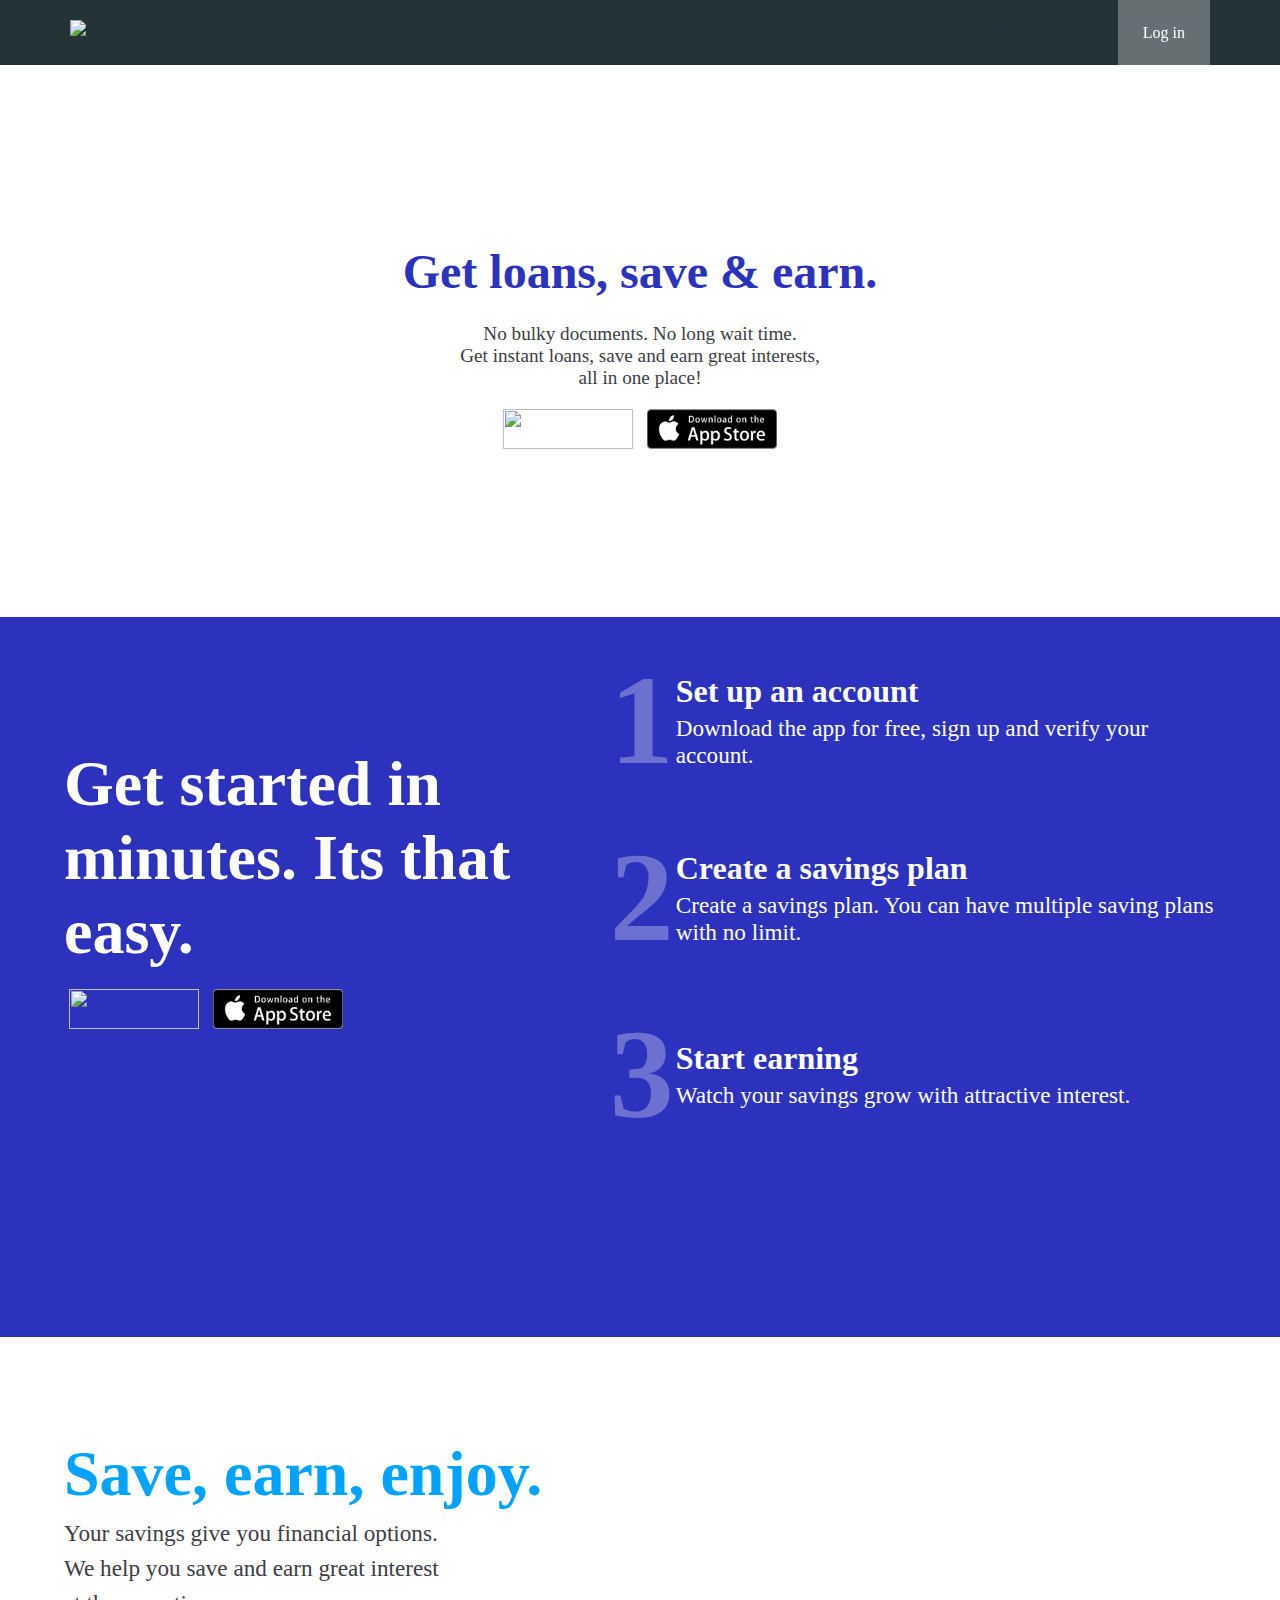
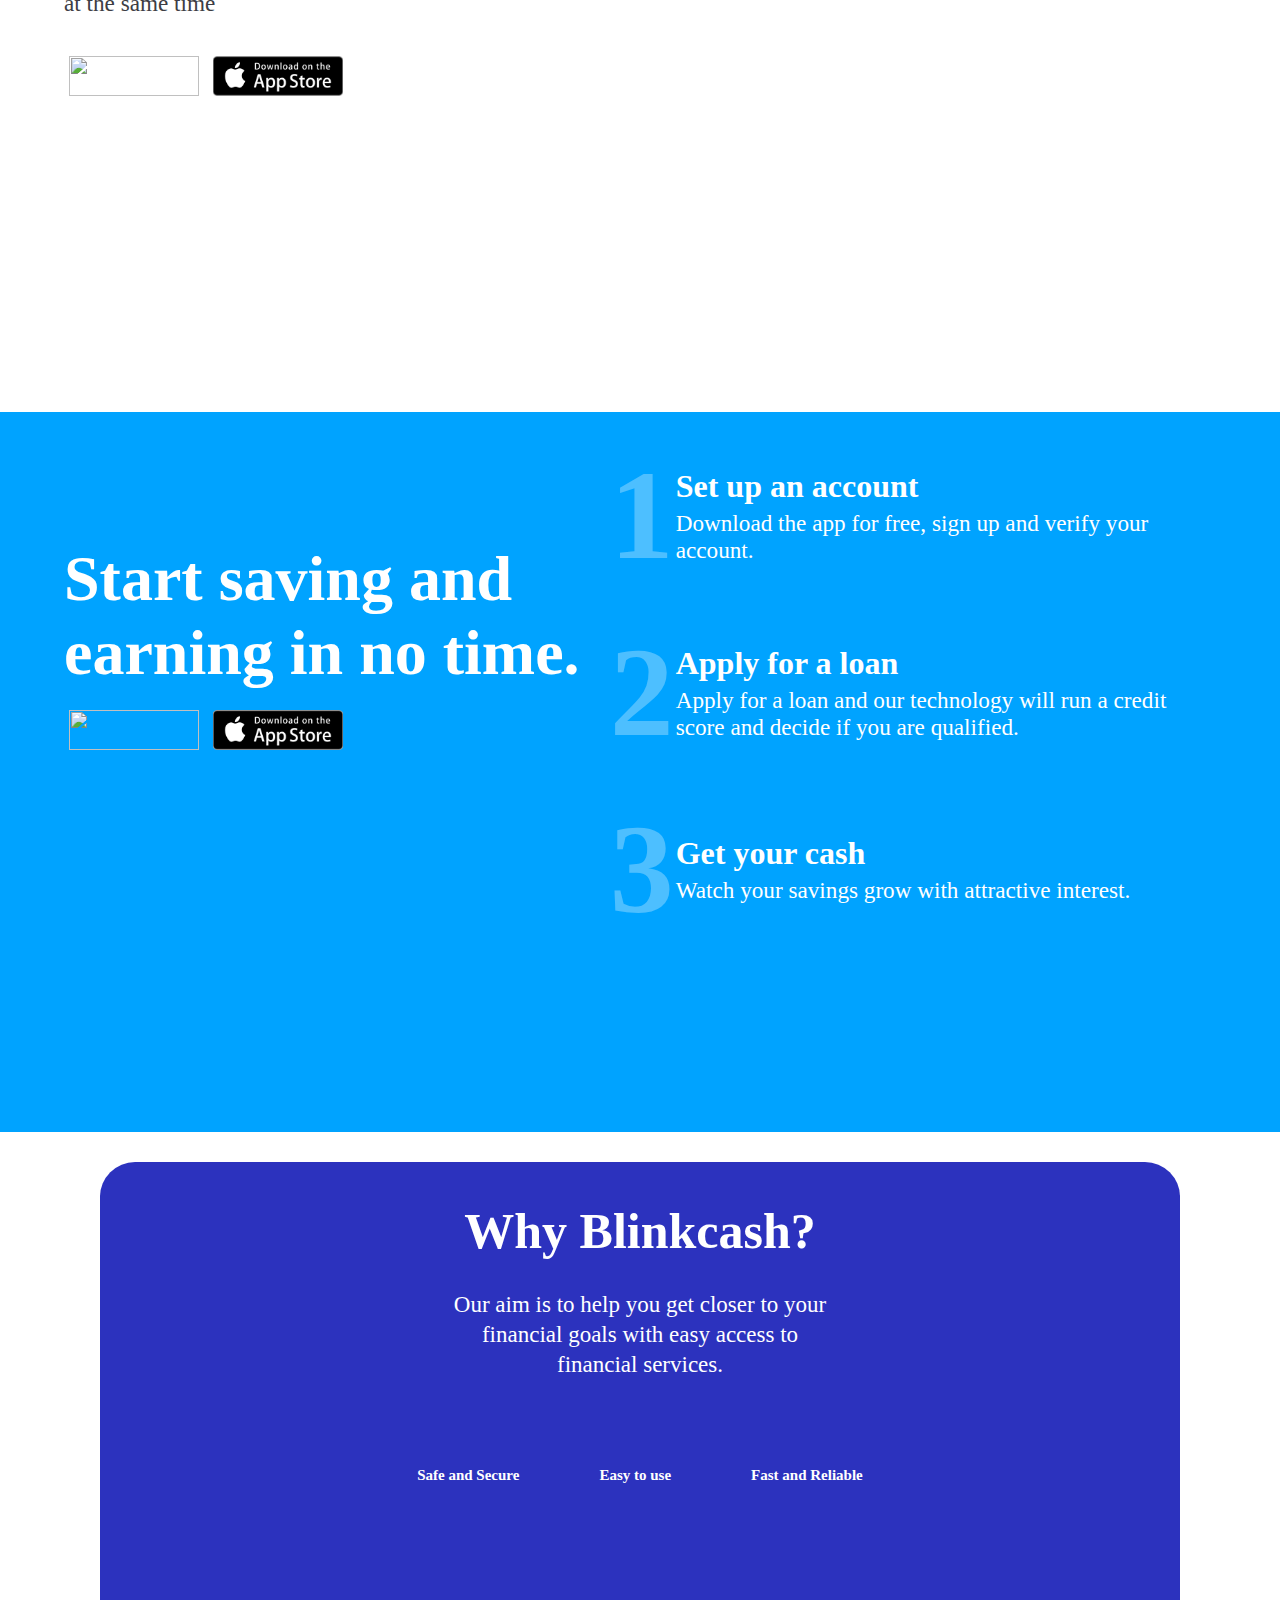
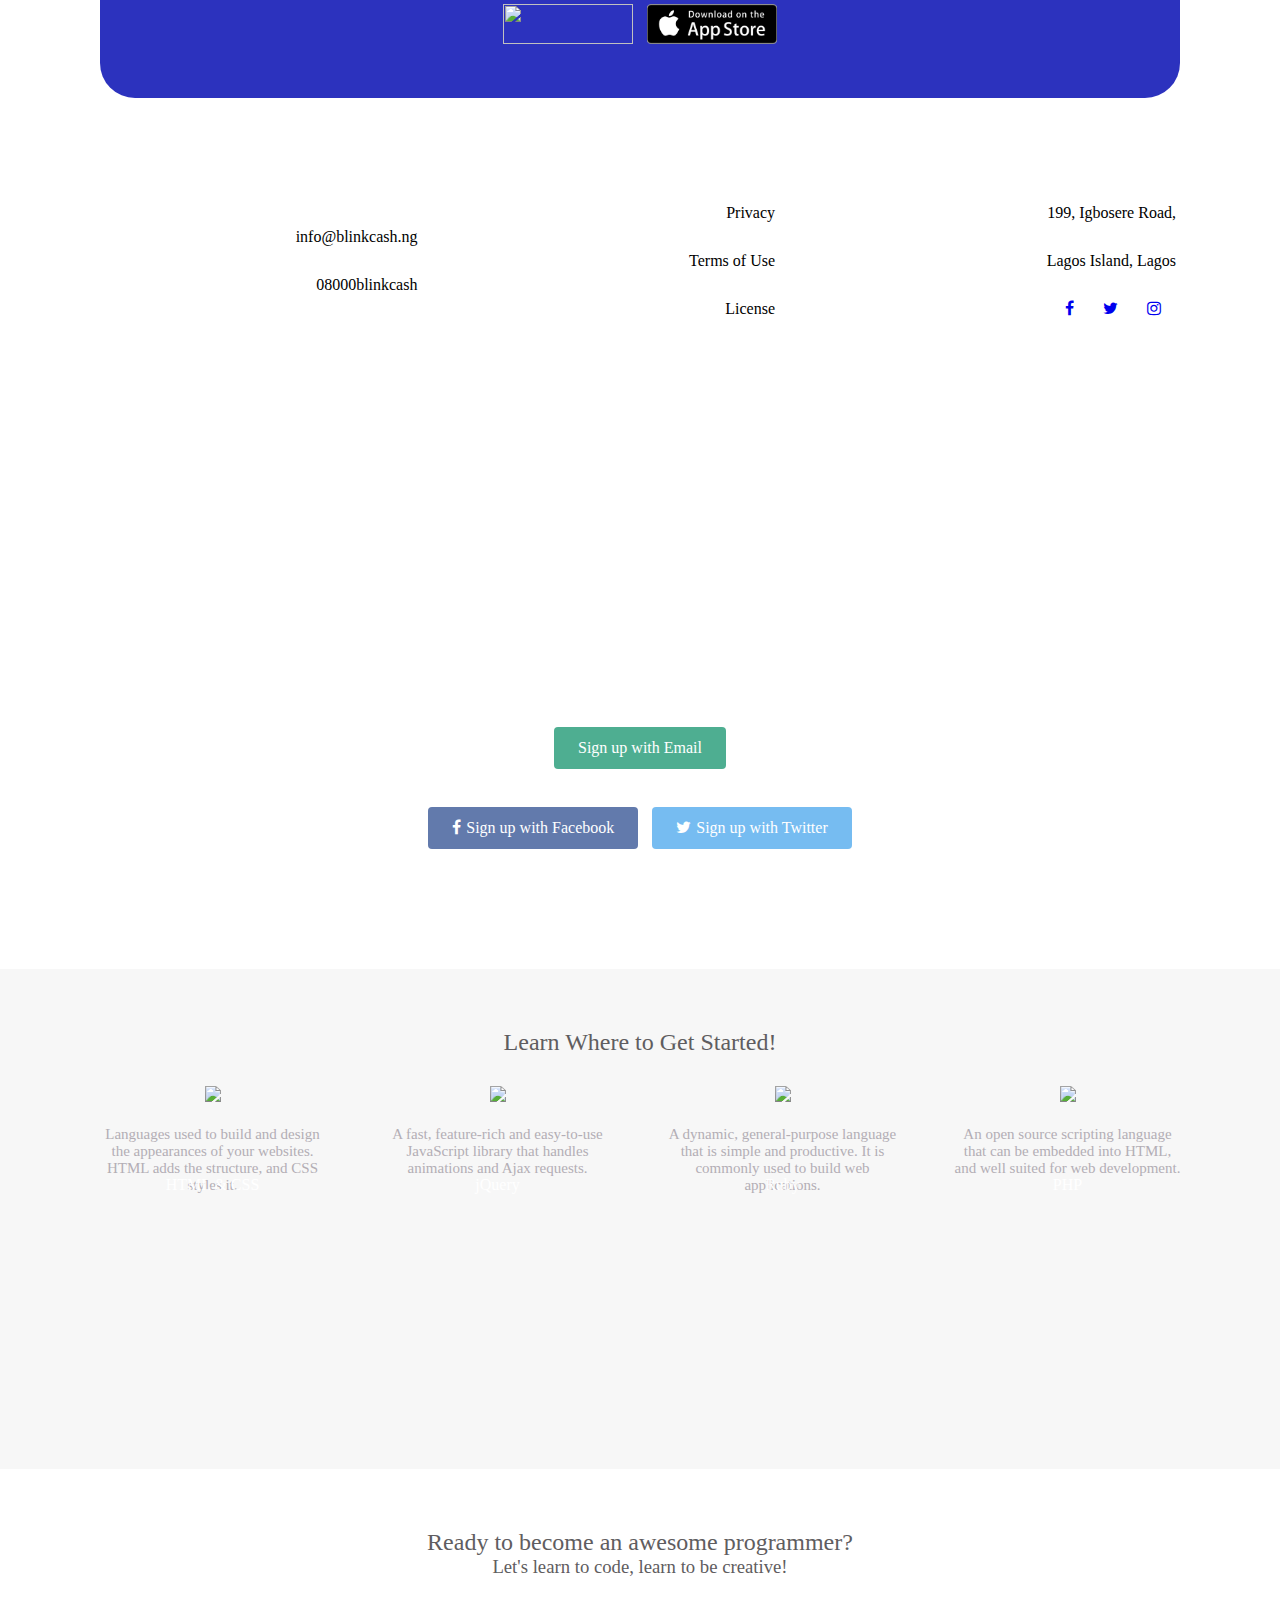
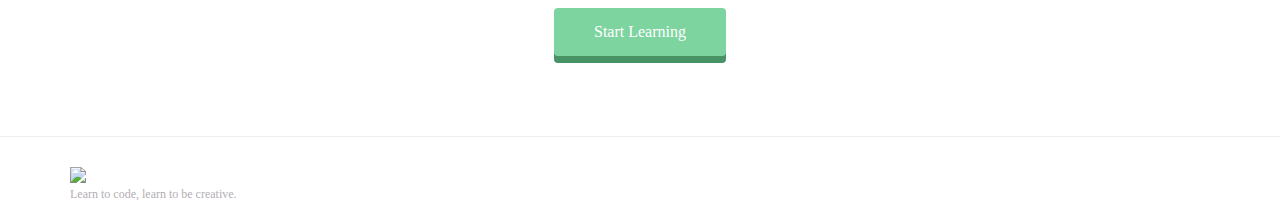
==== index.html @ 32f98db0 "mobile responsiveness added" ====
<!DOCTYPE html>

<html lang="en">
<head>
    <meta charset="UTF-8">
    <meta name="viewport" content="width=device-width, initial-scale=1.0">
    <meta name="description" content="">

    <title>BlinkCash</title>

    <!-- Font Awesome -->
    <script src="https://kit.fontawesome.com/78505451f7.js" crossorigin="anonymous"></script>

    <!-- Favicon -->
    <link rel="icon" href="Img/icon.png">

     <!-- CSS Styles -->
    <link rel="stylesheet" href="style.css">
</head>

<body>
    <header>
        <div class="navbar">
            <a href="/index.html">
                <img src="img/Logo.png" alt="">
            </a>
    
            <nav class="navlinks"> 
                <input type="checkbox" id="checkbox-toggle">
                <label for="checkbox-toggle" class="hamburger">
                    &#9776
                </label>

                <ul class="menu">
                    <li><a href="#loans">Loans</a></li>
                    <li><a href="/savings.html">Saving</a></li>
                    <li><a href="#contact">Contact</a></li>
                    <li><a href="#download">Download</a></li>
                </ul>
            </nav>
        </div>
    </header>

    <main>
        <section class="hero">
            <div class="">
                <h1>Get loans, save & earn.</h1>
                <p>No bulky documents. No long wait time. <br> Get instant loans, save and earn great interests, <br> all in one place!</p>    
            </div>

            <div class="links">
                <a href="https://play.google.com/store/apps/details?id=ng.blinkcash.app" target="new front">
                    <img src="img/googleplay.png" alt="">
                </a>
                <a href="https://apps.apple.com/ng/app/blinkcash-ng/id1500351592" target="new front">
                    <img src="Img/apple.png" alt="">
                </a>
            </div>
        </section>
    
        <section class="setup">
            <div class="getstarted">
                <h1>Get started in minutes. Its that easy.</h1>
                <div class="links">
                    <a href="https://play.google.com/store/apps/details?id=ng.blinkcash.app" target="new front">
                        <img src="img/googleplay.png" alt="">
                    </a>
                    <a href="https://apps.apple.com/ng/app/blinkcash-ng/id1500351592" target="new front">
                        <img src="Img/apple.png" alt="">
                    </a>
                </div>
            </div>

            <div class="article">
                <div class="list">
                    <span>1</span>
                    <div>
                        <h2>Set up an account</h2>
                        <p>Download the app for free, sign up and verify your account.</p>
                    </div>
                </div>

                <div class="list">
                    <span>2</span>
                    <div>
                        <h2>Create a savings plan</h2>
                        <p>Create a savings plan. You can have multiple saving plans with no limit.</p>
                    </div>
                </div>

                <div class="list">
                    <span>3</span>
                    <div>
                        <h2>Start earning</h2>
                        <p>Watch your savings grow with attractive interest.</p>
                    </div>
                </div>
            </div>
        </section>
    
        <section id="download" class="saving">
            <div class="save">
                <h1>Save, earn, enjoy. </h1>
                <p>Your savings give you financial options. <br> We help you save and earn great interest <br> at the same time</p>
                <div class="links">
                    <a href="https://play.google.com/store/apps/details?id=ng.blinkcash.app" target="new front">
                        <img src="img/googleplay.png" alt="">
                    </a>
                    <a href="https://apps.apple.com/ng/app/blinkcash-ng/id1500351592" target="new front">
                        <img src="Img/apple.png" alt="">
                    </a>
                </div>
            </div>

            <div class="saving-img">
                <img src="img/illustration-2.png" alt="">
            </div>

        </section>

        <section id="loans" class="setup two">
            <div class="getstarted">
                <h1>Start saving and earning in no time.</h1>
                <div class="links">
                    <a href="https://play.google.com/store/apps/details?id=ng.blinkcash.app" target="new front">
                        <img src="img/googleplay.png" alt="">
                    </a>
                    <a href="https://apps.apple.com/ng/app/blinkcash-ng/id1500351592" target="new front">
                        <img src="Img/apple.png" alt="">
                    </a>
                </div>
            </div>

            <div class="article"> 
                <div class="list">
                    <span>1</span>
                    <div>
                        <h2>Set up an account</h2>
                        <p>Download the app for free, sign up and verify your account.</p>
                    </div>
                </div>

                <div class="list">
                    <span>2</span>
                    <div>
                        <h2>Apply for a loan</h2>
                        <p>Apply for a loan and our technology will run a credit score and decide if you are qualified.</p>
                    </div>
                </div>

                <div class="list">
                    <span>3</span>
                    <div>
                        <h2>Get your cash</h2>
                        <p>Watch your savings grow with attractive interest.</p>
                    </div>
                </div>
            </div>
        </section>
    
        <section>
            <div class="vision">
                <h1>Why Blinkcash?</h1>
                <p>Our aim is to help you get closer to your <br> financial goals with easy access to <br> financial services.</p>
    
                <div class="icon-group">
                    <div class="icons">
                        <img src="img/safe.png" alt="">
                        <h4>Safe and Secure</h4>
                    </div>

                    <div class="icons">
                        <img src="img/ease.png" alt="">
                        <h4>Easy to use</h4>
                    </div>

                    <div class="icons">
                        <img src="img/fast.png" alt="">
                        <h4>Fast and Reliable</h4>
                    </div>
                </div>
    
                <div class="links" style="padding: 50px;">
                    <a href="https://play.google.com/store/apps/details?id=ng.blinkcash.app" target="new front">
                        <img src="img/googleplay.png" alt="">
                    </a>
                    <a href="https://apps.apple.com/ng/app/blinkcash-ng/id1500351592" target="new front">
                        <img src="Img/apple.png" alt="">
                    </a>
                </div>
            </div>
        </section>
    </main>

    <footer id="contact">
        <div class="navbar">
            <a href="https://blinkcash.ng/#">
                <img src="img/Logo.png" alt="">
            </a>
    
            <ul>
                <li>info@blinkcash.ng</li>
                <li>08000blinkcash</li>
                <li></li>
            </ul>
    
            <ul>
                <li>Privacy</li>
                <li>Terms of Use</li>
                <li>License</li>
            </ul>
    
            <ul class="socials">
                <li>199, Igbosere Road,</li>
                <li>Lagos Island, Lagos</li>
                <li>
                    <a href="#"><i class="fas fa fa-facebook"></i></a>
                    <a href="#"><i class="fas fa fa-twitter"></i></a>
                    <a href="#"><i class="fas fa fa-instagram"></i></a>
                </li>
            </ul>

        </div>
    </footer>

</body>
</html>



<!DOCTYPE html>
<html>
  <head>
    <meta charset="utf-8">
    <title>Progate</title>
    <link rel="stylesheet" href="https://maxcdn.bootstrapcdn.com/font-awesome/4.3.0/css/font-awesome.min.css">
    <link rel="stylesheet" href="stylesheet.css">
  </head>
  <body>
    <header>
      <div class="container">
        <div class="header-left">
          <img class="logo" src="https://prog-8.com/images/html/advanced/main_logo.png">
        </div>
        <div class="header-right">
          <a href="#" class="login">Log in</a>
        </div>
      </div>
    </header>
    <div class="top-wrapper">
      <div class="container">
        <h1>LEARN TO CODE.</h1>
        <h1>LEARN TO BE CREATIVE.</h1>
        <p>Progate is a web service where you can learn programming online.</p>
        <p>We offer you a fully equipped coding environment to get you started.</p>
        <div class="btn-wrapper">
          <a href="#" class="btn signup">Sign up with Email</a>
          <p>or</p>
          <a href="#" class="btn facebook"><span class="fa fa-facebook"></span>Sign up with Facebook</a>
          <a href="#" class="btn twitter"><span class="fa fa-twitter"></span>Sign up with Twitter</a>
        </div>
      </div>
    </div>
    <div class="lesson-wrapper">
      <div class="container">
        <div class="heading">
          <h2>Learn Where to Get Started!</h2>
        </div>
        <div class="lessons">
          <div class="lesson">
            <div class="lesson-icon">
              <img src="https://prog-8.com/images/html/advanced/html.png">
              <p>HTML & CSS</p>
            </div>
            <p class="txt-contents">Languages used to build and design the appearances of your websites. HTML adds the structure, and CSS styles it.</p>
          </div>
          <div class="lesson">
            <div class="lesson-icon">
              <img src="https://prog-8.com/images/html/advanced/jQuery.png">
              <p>jQuery</p>
            </div>
            <p class="txt-contents">A fast, feature-rich and easy-to-use JavaScript library that handles animations and Ajax requests.</p>
          </div>
          <div class="lesson">
            <div class="lesson-icon">
              <img src="https://prog-8.com/images/html/advanced/ruby.png">
              <p>Ruby</p>
            </div>
            <p class="txt-contents">A dynamic, general-purpose language that is simple and productive. It is commonly used to build web applications.</p>
          </div>
          <div class="lesson">
            <div class="lesson-icon">
              <img src="https://prog-8.com/images/html/advanced/php.png">
              <p>PHP</p>
            </div>
            <p class="txt-contents">An open source scripting language that can be embedded into HTML, and well suited for web development.</p>
          </div>
        </div>
      </div>
    </div>
    <div class="message-wrapper">
      <div class="container">
        <div class="heading">
          <h2>Ready to become an awesome programmer?</h2>
          <h3>Let's learn to code, learn to be creative!</h3>
        </div>
        <a href="#" class="btn message">Start Learning</a>
      </div>
    </div>
    <footer>
      <div class="container">
        <img src="https://prog-8.com/images/html/advanced/footer_logo.png">
        <p>Learn to code, learn to be creative.</p>
      </div>
    </footer>
  </body>
</html>
---- style.css ----
@import url('https://fonts.googleapis.com/css2?family=Open+Sans:wght@600&display=swap');

/* Black #191716 */
/* White #FFFFF */
/* Lightblue #C9C9F7 */
/* Blue #2C32BE */
/* Skyblue #00A3FF */

* {
    margin: 0;
    padding: 0;
    box-sizing: border-box;
    -webkit-box-sizing: border-box;
    -moz-box-sizing: border-box;
}

body {
    font-family: Arial, Helvetica, sans-serif;
}


/************** Header ****************/
.navbar {
    display: flex;
    align-items: center;
    justify-content: space-between;
    margin: 1rem 4rem;
}

.navlinks ul {
    display: flex;
}

.menu li {
    list-style: none;
    text-transform: uppercase;
    margin: 0 .7rem;
    text-decoration: none;
    color:  #2C32BE; 
}

.menu a {
    text-decoration: none;
    font-size: .8rem;
    color:  #2C32BE; 
}

.menu a:hover {
    border-radius: 5px;
    font-size: .7rem;
    background-color: #2C32BE;
    color: #fff;
    padding: .3rem .4rem;
    transition: all  ease;
}

input[type=checkbox] {
    display: none;
}

.hamburger {
    display: none;
    font-size: 28px;
    user-select: none;
}


/************** Introduction ****************/
.hero {
    background-image: url(img/illustration-0.png);
    background-position: center;
    height: 65vh;
    background-size: 70%; 
    background-repeat: no-repeat;
    align-content: center;
    justify-content: center;
    text-align: center;
    margin: 1rem 4rem;
}

.hero h1 {
    font-size: 3rem;
    color: #2C32BE;
    margin-top: 5rem;
}

.hero p {
    font-size: 1.2rem;
    color: rgb(61, 61, 68);
    padding-top: 1.5rem;
}

.links img {
    width: 130px;
    height: 40px;
    margin: 20px 5px 0 5px;
}


/************** Getting Started ****************/
.setup {
    height: 80vh;
    display: flex;
    justify-content: space-between;
    background-color: #2C32BE;
    color: #fff;
}

.getstarted {
    background: url(img/Group.png);
    background-repeat: no-repeat;
    background-position-y: center;
    background-position-x: left;
    background-size: 70%;
    margin-left: 4rem;
    width: 45%;
}

.setup h1 {
    font-size: 4rem;
    margin-top: 130px;
}

.article {
    margin-right: 4rem;
    width: 50%;
}

.list {
    display: flex;
    align-items: center;
    margin-top: 30px;
}

.list span {
    font-size: 8rem;
    font-weight: 700;
    opacity: 0.3;
}

.list h2 {
    font-size: 2rem;
    font-weight: bolder;
    margin: 5px 2px;
}

.list p {
    font-size: 1.45rem;
    margin: 5px 2px;
}

.two {
    background-color: #00A3FF;
}


/************** Saving ****************/
.saving {
    height: 75vh;
    display: flex;
    align-content: center;
    justify-content: space-between;
}

.saving h1 {
    color:  #00A3FF;
    font-size: 4rem;
    margin: 100px 0px 5px 0px;
}

.saving p {
    font-size: 1.45rem;
    line-height: 35px;
    color: rgb(61, 61, 68);
    margin-bottom: 15px;
}

.save {
    margin-left: 4rem;
}

.saving-img {
    margin: 1.5rem 8rem 1rem 0;
}


/************** Vision ****************/
.vision {
    position: relative;
    justify-content: space-evenly;
    background-color:#2C32BE ;
    color: #fff;
    border-radius: 35px;
    text-align: center;
    margin: 30px 100px;
}

.vision h1 {
    font-size: 50px;
    padding: 40px 5px 10px 5px;
}

.vision p {
    font-size: 23px;
    line-height: 30px;
    padding: 20px;
}

.icon-group {
    display: flex;
    justify-content: center;
}

.icons {
    font-size: 15px;
    padding: 40px;
}

.icons h4{
    margin: 10px 0px;
}


/************** Footer ****************/
footer a {
    text-decoration: none;
}

footer ul li {
    list-style: none;
    margin: 30px 40px;
    text-align: right;
}

.socials a {
    margin: 0px 10px;
}




/* APPLYING MEDIA QUERIES */
@media (max-width: 768px) {
    .navbar {
        margin: 1rem 1.5rem;
    }

    .navbar img {
        width: 120px;
        height: 30px;
    }

    .navlinks ul {
        display: none;
        background-color: #fff;
        right: 0;
        left: 0;
        text-align: right;
        padding: 10px 0;   
    }

    .navlinks li:hover {
        display: inline-block;
        background-color: #000;
        transition: 0. 3s ease;
    }

    .menu li + li {
        margin-top: 12px;
    }

    .navlinks li {
        list-style: none;
        font-size: .5rem;
        text-transform: uppercase;
        margin: 0px .8rem;
    }

    .navlinks a:hover {
        border-radius: 5px;
        font-size: .85rem;
        background-color: #2C32BE;
        border: 1px solid #2C32BE;
        color: #fff;
        padding: .25rem .5rem;
    }

    input[type=checkbox]:checked ~ .menu {
        display: block;
    }

    .hamburger {
        display: block;
    }


    /************** Introduction ****************/
    .hero {
        background-image: url(img/illustration-0.png);
        background-position: center;
        height: 35vh;
        background-size: 100%;
        margin: 1rem 1.5rem;
    }

    .hero h1 {
        font-size: 1.5rem;
        margin-top: 1.7rem;
    }

    .hero p {
        font-size: .8rem;
        padding-top: 1.5rem;
    }

    .links img {
        width: 90px;
        height: 30px;
        margin: 20px 2px 0 2px;
    }


    /************** Getting Started ****************/
    .setup {
        height: 65vh;
        display: flex;
        flex-direction: column;
        justify-content: space-between;
        align-items: center;
    }

    .getstarted {
        background: none;
        margin-left: .4rem;
        margin-right: .4rem;
    }

    .setup h1 {
        font-size: 1.5rem;
        margin-top: 15px;
    }

    .article {
        margin-left: .4rem;
        margin-right: .4rem;
    }

    .list {
        display: flex;
        align-items: center;
        margin-top: 10px;
    }

    .list span {
        font-size: 3rem;
    }

    .list h2 {
        font-size: 1rem;
        font-weight: bolder;
        margin: 2px 1px;
    }

    .list p {
        font-size: .6rem;
        margin: 5px 2px;
    }


    /************** Saving ****************/
    .saving {
        height: 40vh;
        display: flex;
        flex-direction: column;
        align-content: center;
    }

    .saving h1 {
        color:  #00A3FF;
        font-size: 2rem;
        margin-top: 35px;
    }

    .saving p {
        font-size: .8rem;
        line-height: 20px;
        color: rgb(61, 61, 68);
        margin-bottom: 5px;
    }

    .save {
        margin-left: 4.5rem;
        margin-right: 4.5rem;
    }

    .saving-img {
        display: none;
    }


    /************** Vision ****************/
    .vision {
        position: relative;
        justify-content: space-evenly;
        background-color:#2C32BE ;
        color: #fff;
        border-radius: 35px;
        text-align: center;
        margin: 30px 100px;
    }

    .vision h1 {
        font-size: 50px;
        padding: 40px 5px 10px 5px;
    }

    .vision p {
        font-size: 23px;
        padding: 20px;
    }

    .icon-group {
        display: flex;
        justify-content: center;
    }

    .icons {
        font-size: 15px;
        padding: 40px;
    }


    /************** Footer ****************/
    footer a {
        text-decoration: none;
    }

    footer ul li {
        list-style: none;
        margin: 30px 40px;
        text-align: right;
    }
}





body {
    margin: 0;
    font-family: "Lucida Grande";
  }
  
  a {
    text-decoration: none;
  }
  
  .container {
    width: 1170px;
    padding: 0 15px;
    margin: 0 auto;
  }
  
  .top-wrapper {
    padding: 180px 0 100px 0;
    background-image: url(https://prog-8.com/images/html/advanced/top_en.png);
    background-size: cover;
    color: white;
    text-align: center;
  }
  
  .top-wrapper h1 {
    opacity: 0.7;
    font-size: 45px;
    letter-spacing: 5px;
    margin-bottom: 10px;
  }
  
  .top-wrapper p {
    opacity: 0.7;
    margin-bottom: 3px;
  }
  
  .btn-wrapper {
    margin: 20px 0;
  }
  
  .btn-wrapper p {
    margin: 10px 0;
  }
  
  .signup {
    background-color: #239b76;
  }
  
  .facebook {
    background-color: #3b5998;
    margin-right: 10px;
  }
  
  .twitter {
    background-color: #55acee;
  }
  
  .btn {
    padding: 12px 24px;
    color: white;
    display: inline-block;
    opacity: 0.8;
    border-radius: 4px;
  }
  
  .btn:hover {
    opacity: 1;
  }
  
  .fa {
    margin-right: 5px;
  }
  
  header {
    height: 65px;
    width: 100%;
    background-color: rgba(34, 49, 52, 0.9);
    /* Change the position property to fixed, and top property to 0 */
    position: fixed;
    top: 0;
    /* Change the z-index property to 10 */
    z-index: 10;
  }
  
  .logo {
    width: 124px;
    margin-top: 20px;
  }
  
  .header-left {
    float: left;
  }
  
  .header-right {
    float: right;
    background-color: rgba(255, 255, 255, 0.3);
    transition: all 0.5s;
  }
  
  .header-right:hover {
    background-color: rgba(255, 255, 255, 0.5);
  }
  
  .header-right a {
    line-height: 65px;
    padding: 0 25px;
    color: white;
    display: block;
  }
  
  .lesson-wrapper {
    height: 500px;
    padding-bottom: 80px;
    background-color: #f7f7f7;
    text-align: center;
  }
  
  .heading {
    padding-top: 60px;
    padding-bottom: 30px;
    color: #5f5d60;
  }
  
  .heading h2 {
    font-weight: normal;
  }
  
  .lesson {
    float: left;
    width: 25%;
  }
  
  .lesson-icon {
    position: relative;
  }
  
  .lesson-icon p {
    position: absolute;
    top: 90px;
    width: 100%;
    color: white;
  }
  
  .txt-contents {
    width: 80%;
    display: inline-block;
    margin-top: 20px;
    font-size: 15px;
    color: #b3aeb5;
  }
  
  .heading h3 {
    font-weight: normal;
  }
  
  .message-wrapper {
    border-bottom: 1px solid #eee;
    padding-bottom: 80px;
    text-align: center;
  }
  
  .message {
    padding: 15px 40px;
    background-color: #5dca88;
    box-shadow: 0 7px #1a7940;
  }
  
  .message:active {
    position: relative;
    top: 7px;
    box-shadow: none;
  }
  
  footer img {
    width: 125px;
  }
  
  footer p {
    color: #b3aeb5;
    font-size: 12px;
  }
  
  footer {
    padding-top: 30px;
  }
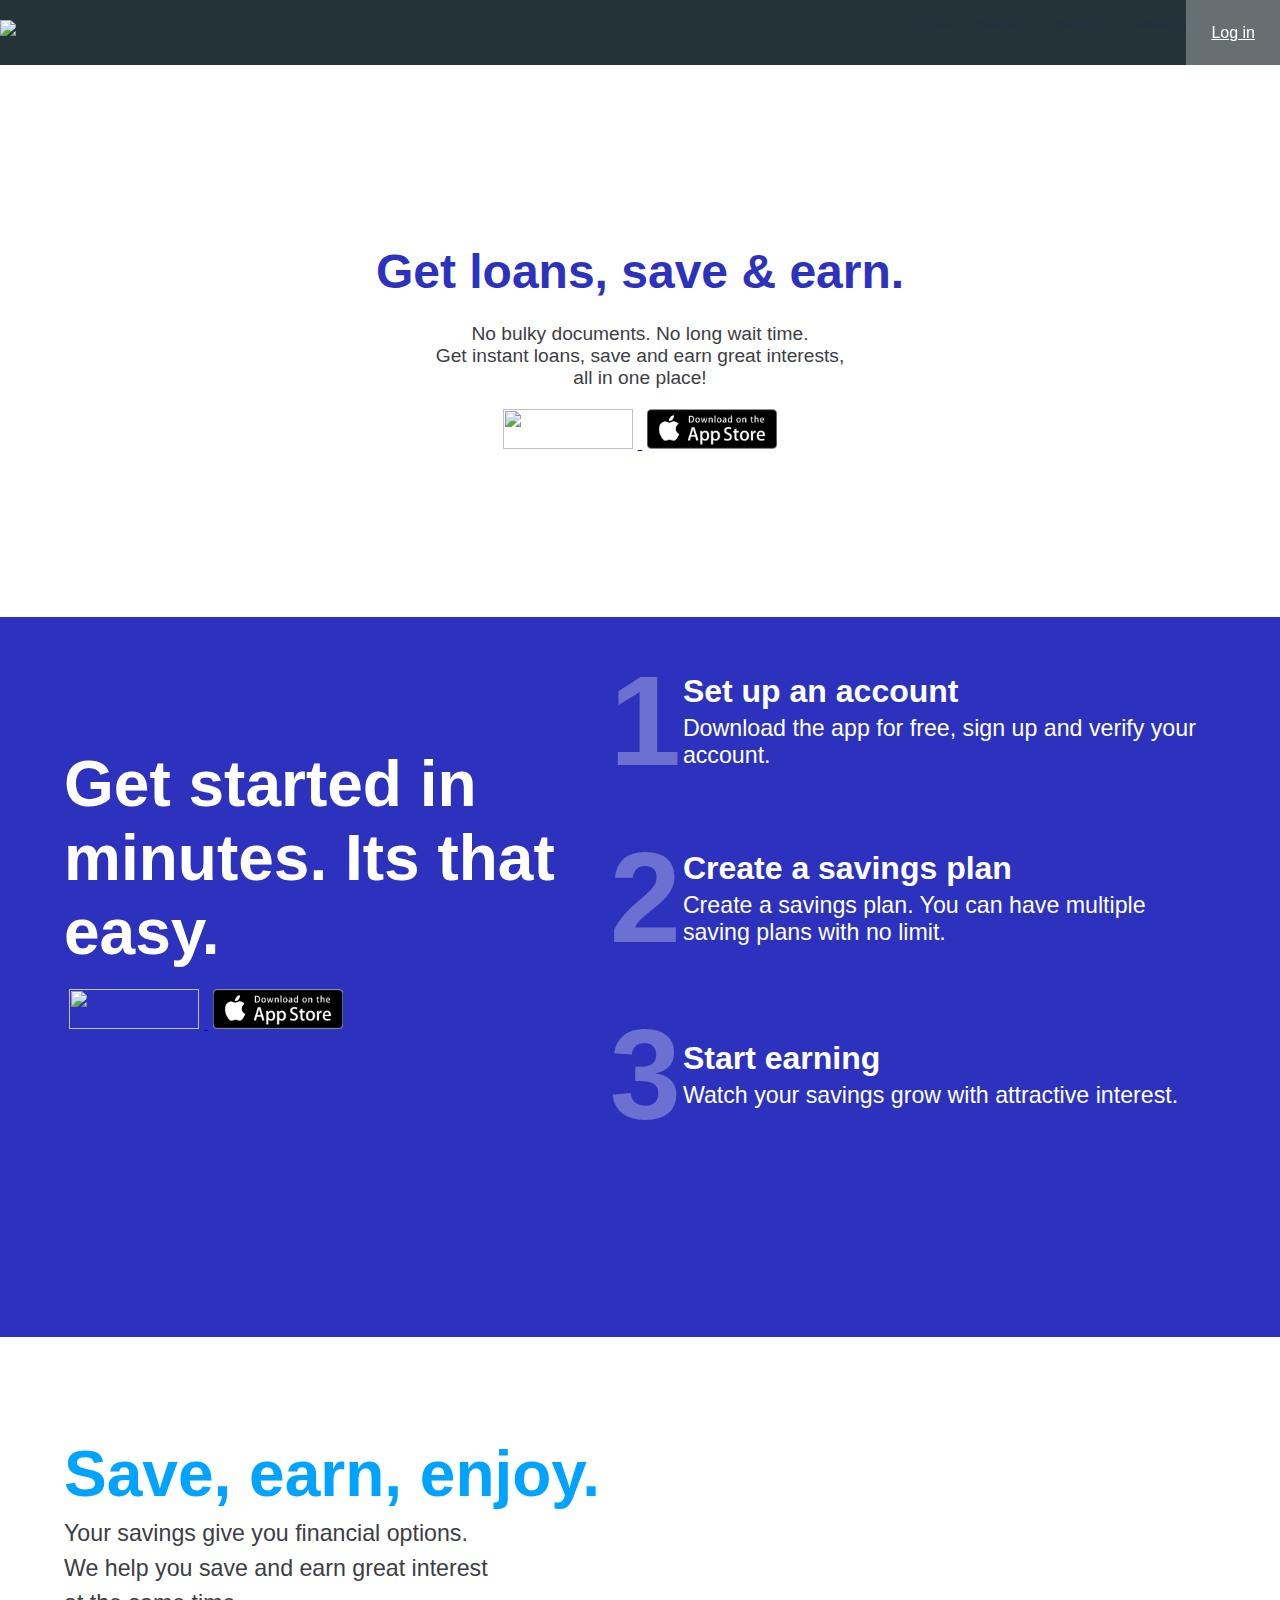
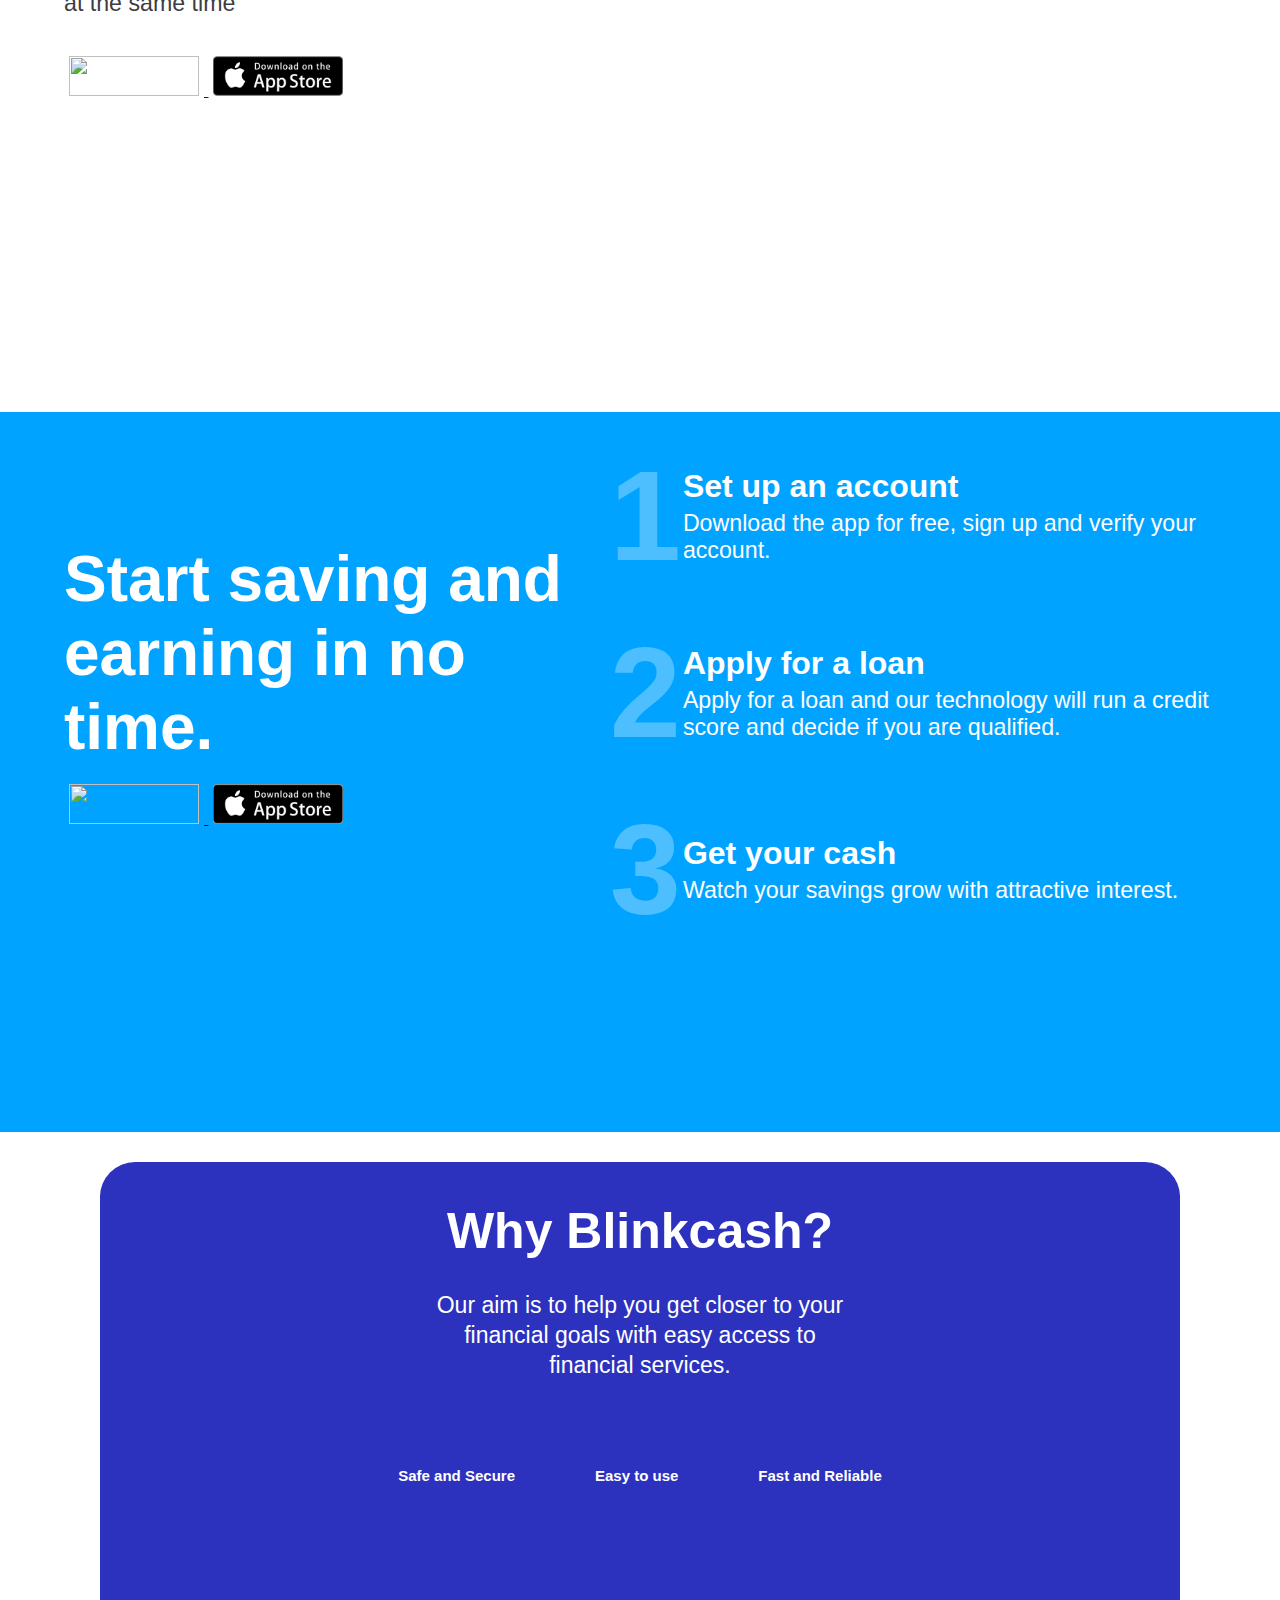
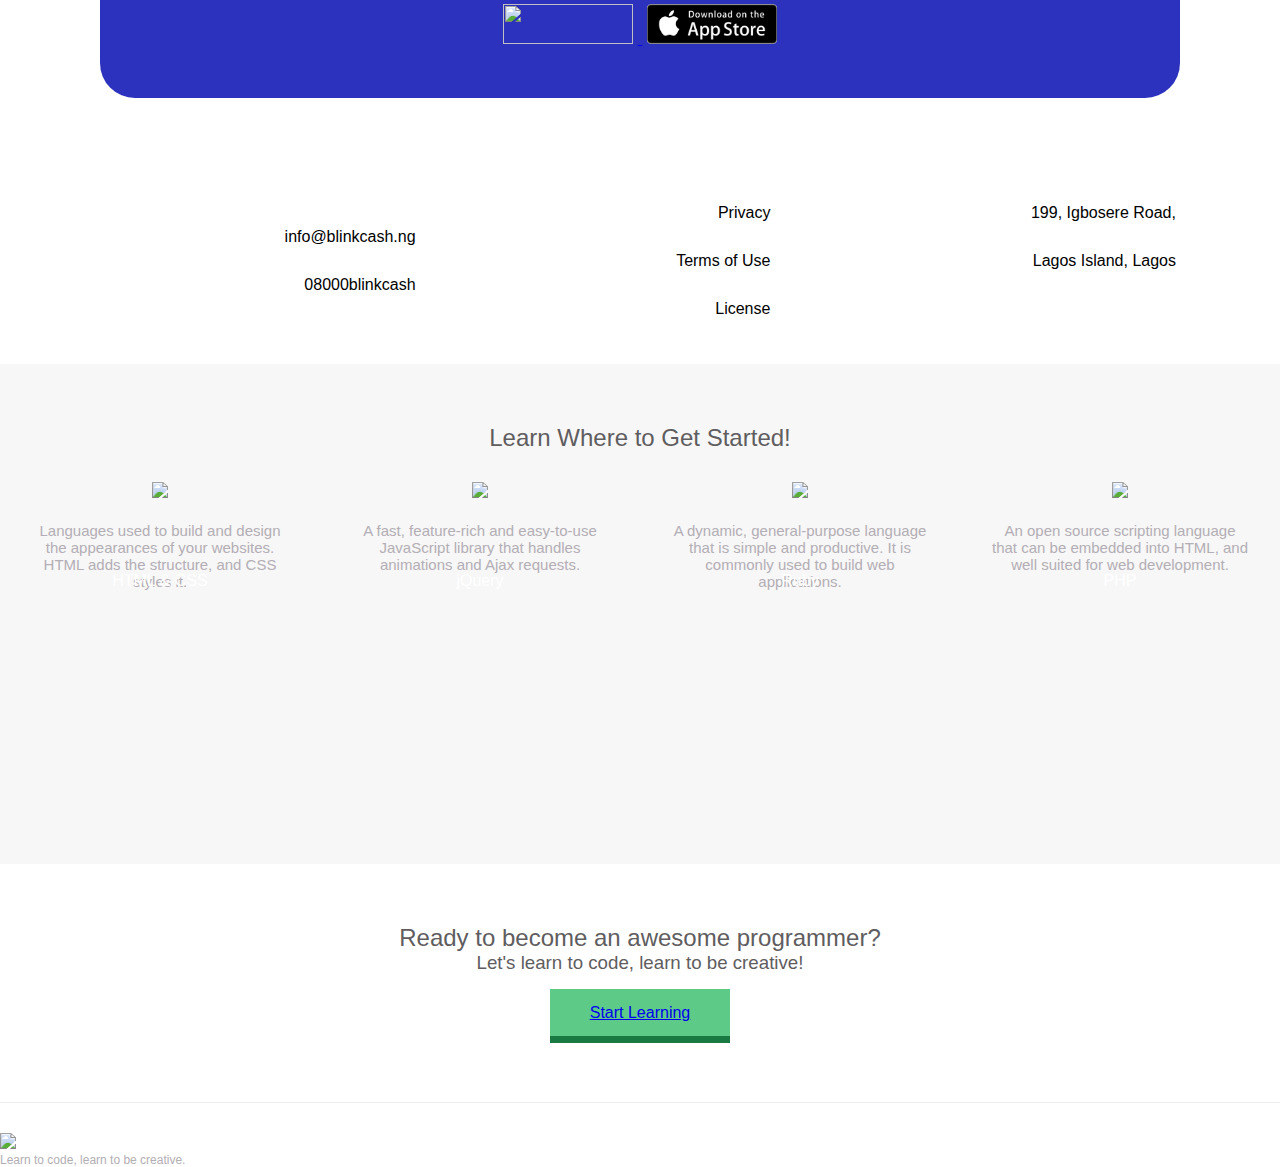
==== commit 7978d872: "mobile responsiveness added" ====
--- a/index.html
+++ b/index.html
@@ -228,14 +228,10 @@
 
 
 
+
 <!DOCTYPE html>
 <html>
-  <head>
-    <meta charset="utf-8">
-    <title>Progate</title>
-    <link rel="stylesheet" href="https://maxcdn.bootstrapcdn.com/font-awesome/4.3.0/css/font-awesome.min.css">
-    <link rel="stylesheet" href="stylesheet.css">
-  </head>
+  
   <body>
     <header>
       <div class="container">
@@ -247,19 +243,7 @@
         </div>
       </div>
     </header>
-    <div class="top-wrapper">
-      <div class="container">
-        <h1>LEARN TO CODE.</h1>
-        <h1>LEARN TO BE CREATIVE.</h1>
-        <p>Progate is a web service where you can learn programming online.</p>
-        <p>We offer you a fully equipped coding environment to get you started.</p>
-        <div class="btn-wrapper">
-          <a href="#" class="btn signup">Sign up with Email</a>
-          <p>or</p>
-          <a href="#" class="btn facebook"><span class="fa fa-facebook"></span>Sign up with Facebook</a>
-          <a href="#" class="btn twitter"><span class="fa fa-twitter"></span>Sign up with Twitter</a>
-        </div>
-      </div>
+
     </div>
     <div class="lesson-wrapper">
       <div class="container">
--- a/style.css
+++ b/style.css
@@ -443,80 +443,6 @@
 }
 
 
-
-
-
-body {
-    margin: 0;
-    font-family: "Lucida Grande";
-  }
-  
-  a {
-    text-decoration: none;
-  }
-  
-  .container {
-    width: 1170px;
-    padding: 0 15px;
-    margin: 0 auto;
-  }
-  
-  .top-wrapper {
-    padding: 180px 0 100px 0;
-    background-image: url(https://prog-8.com/images/html/advanced/top_en.png);
-    background-size: cover;
-    color: white;
-    text-align: center;
-  }
-  
-  .top-wrapper h1 {
-    opacity: 0.7;
-    font-size: 45px;
-    letter-spacing: 5px;
-    margin-bottom: 10px;
-  }
-  
-  .top-wrapper p {
-    opacity: 0.7;
-    margin-bottom: 3px;
-  }
-  
-  .btn-wrapper {
-    margin: 20px 0;
-  }
-  
-  .btn-wrapper p {
-    margin: 10px 0;
-  }
-  
-  .signup {
-    background-color: #239b76;
-  }
-  
-  .facebook {
-    background-color: #3b5998;
-    margin-right: 10px;
-  }
-  
-  .twitter {
-    background-color: #55acee;
-  }
-  
-  .btn {
-    padding: 12px 24px;
-    color: white;
-    display: inline-block;
-    opacity: 0.8;
-    border-radius: 4px;
-  }
-  
-  .btn:hover {
-    opacity: 1;
-  }
-  
-  .fa {
-    margin-right: 5px;
-  }
   
   header {
     height: 65px;
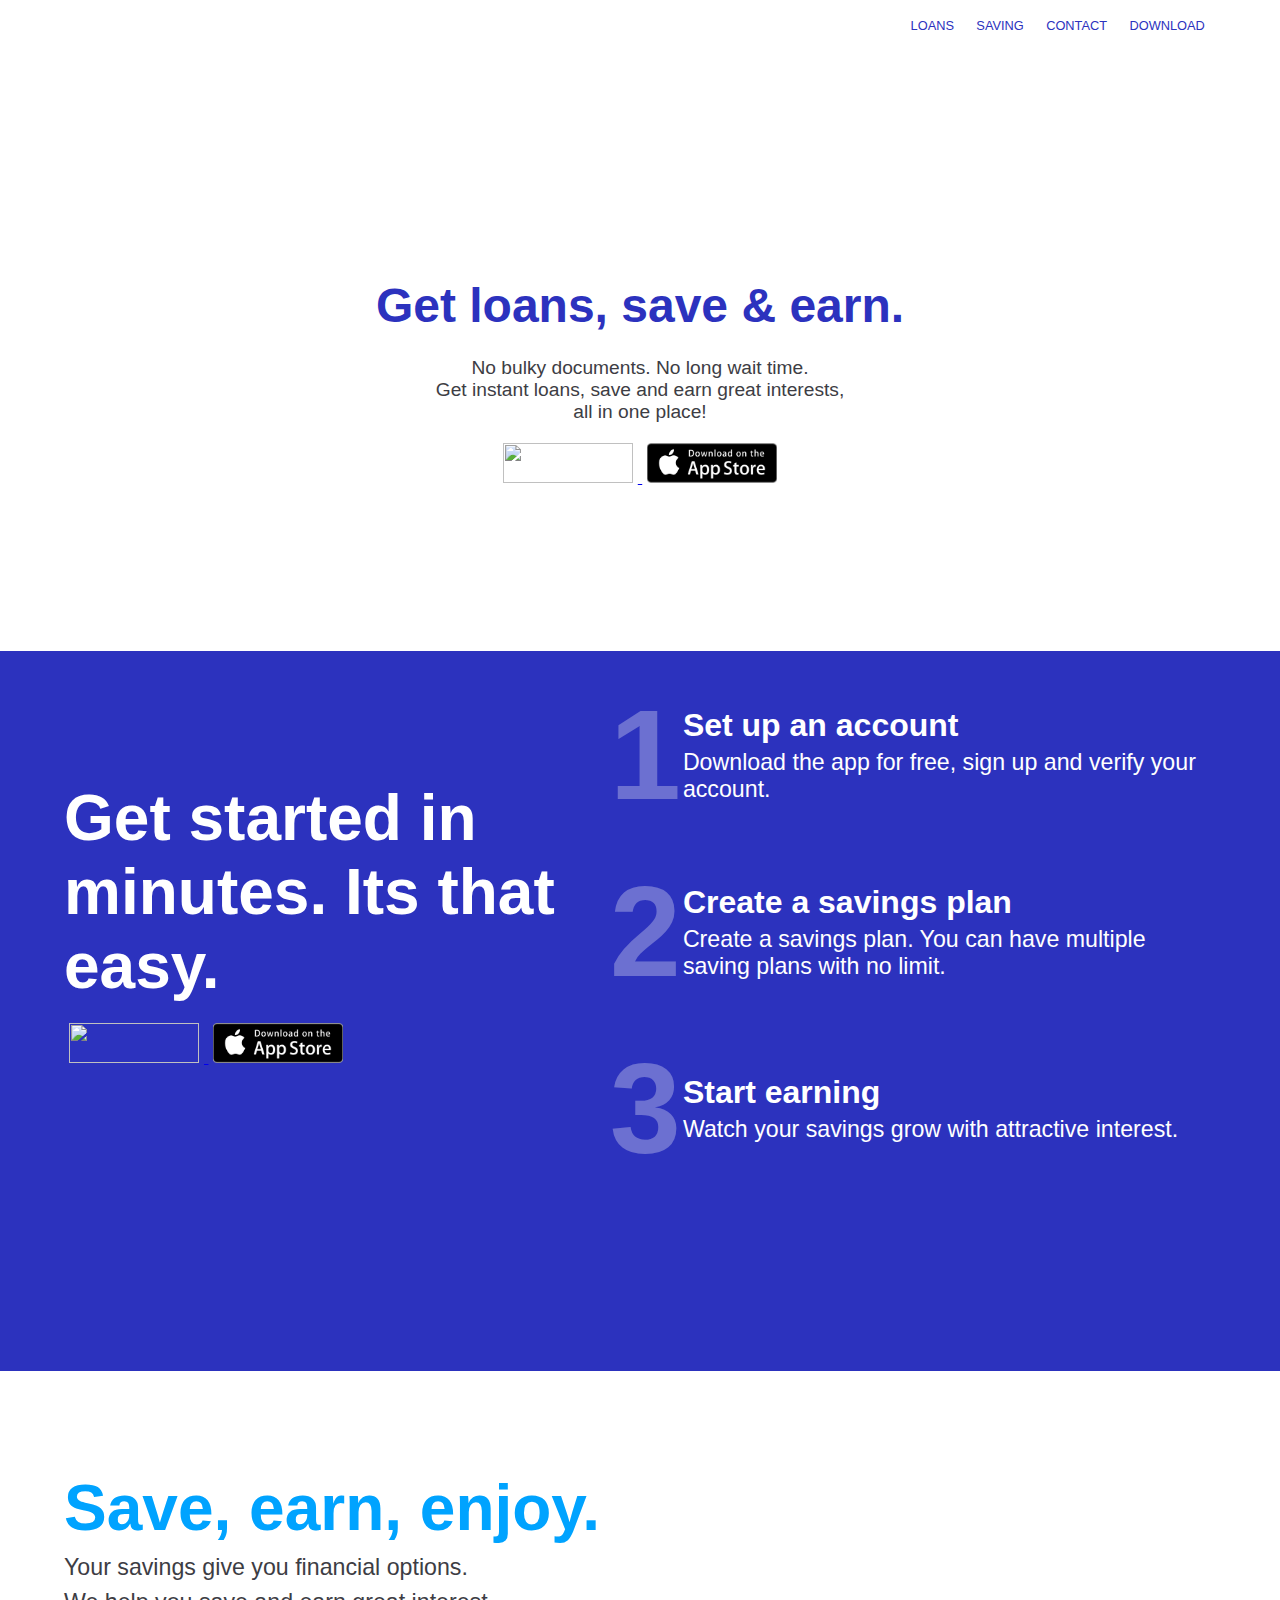
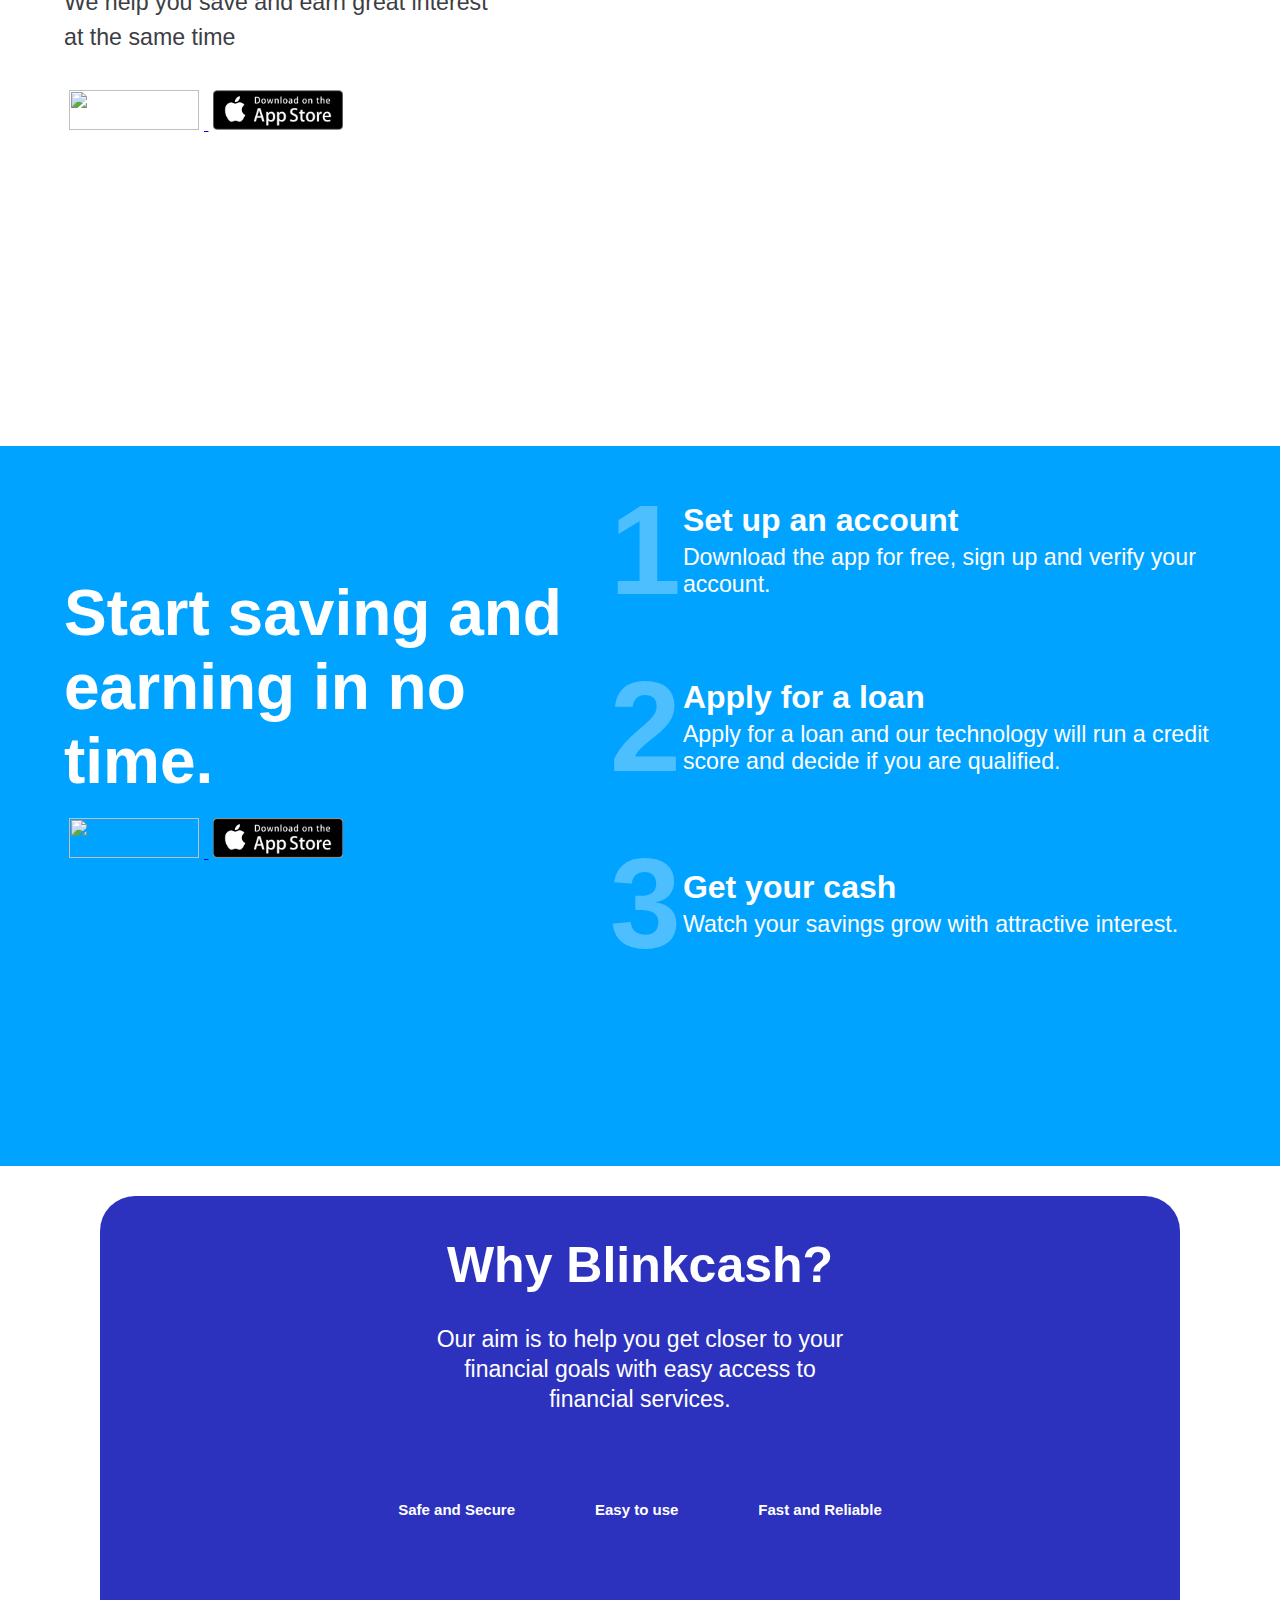
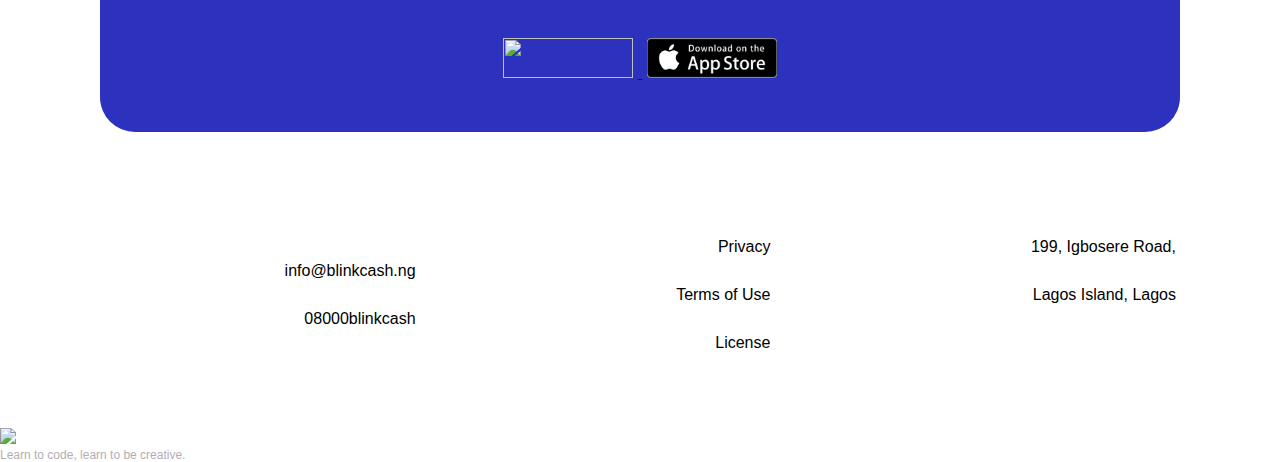
==== commit 654fec9e: "mobile responsiveness added" ====
--- a/index.html
+++ b/index.html
@@ -228,69 +228,10 @@
 
 
 
-
-<!DOCTYPE html>
 <html>
   
   <body>
-    <header>
-      <div class="container">
-        <div class="header-left">
-          <img class="logo" src="https://prog-8.com/images/html/advanced/main_logo.png">
-        </div>
-        <div class="header-right">
-          <a href="#" class="login">Log in</a>
-        </div>
-      </div>
-    </header>
-
-    </div>
-    <div class="lesson-wrapper">
-      <div class="container">
-        <div class="heading">
-          <h2>Learn Where to Get Started!</h2>
-        </div>
-        <div class="lessons">
-          <div class="lesson">
-            <div class="lesson-icon">
-              <img src="https://prog-8.com/images/html/advanced/html.png">
-              <p>HTML & CSS</p>
-            </div>
-            <p class="txt-contents">Languages used to build and design the appearances of your websites. HTML adds the structure, and CSS styles it.</p>
-          </div>
-          <div class="lesson">
-            <div class="lesson-icon">
-              <img src="https://prog-8.com/images/html/advanced/jQuery.png">
-              <p>jQuery</p>
-            </div>
-            <p class="txt-contents">A fast, feature-rich and easy-to-use JavaScript library that handles animations and Ajax requests.</p>
-          </div>
-          <div class="lesson">
-            <div class="lesson-icon">
-              <img src="https://prog-8.com/images/html/advanced/ruby.png">
-              <p>Ruby</p>
-            </div>
-            <p class="txt-contents">A dynamic, general-purpose language that is simple and productive. It is commonly used to build web applications.</p>
-          </div>
-          <div class="lesson">
-            <div class="lesson-icon">
-              <img src="https://prog-8.com/images/html/advanced/php.png">
-              <p>PHP</p>
-            </div>
-            <p class="txt-contents">An open source scripting language that can be embedded into HTML, and well suited for web development.</p>
-          </div>
-        </div>
-      </div>
-    </div>
-    <div class="message-wrapper">
-      <div class="container">
-        <div class="heading">
-          <h2>Ready to become an awesome programmer?</h2>
-          <h3>Let's learn to code, learn to be creative!</h3>
-        </div>
-        <a href="#" class="btn message">Start Learning</a>
-      </div>
-    </div>
+
     <footer>
       <div class="container">
         <img src="https://prog-8.com/images/html/advanced/footer_logo.png">
--- a/style.css
+++ b/style.css
@@ -443,88 +443,7 @@
 }
 
 
-  
-  header {
-    height: 65px;
-    width: 100%;
-    background-color: rgba(34, 49, 52, 0.9);
-    /* Change the position property to fixed, and top property to 0 */
-    position: fixed;
-    top: 0;
-    /* Change the z-index property to 10 */
-    z-index: 10;
-  }
-  
-  .logo {
-    width: 124px;
-    margin-top: 20px;
-  }
-  
-  .header-left {
-    float: left;
-  }
-  
-  .header-right {
-    float: right;
-    background-color: rgba(255, 255, 255, 0.3);
-    transition: all 0.5s;
-  }
-  
-  .header-right:hover {
-    background-color: rgba(255, 255, 255, 0.5);
-  }
-  
-  .header-right a {
-    line-height: 65px;
-    padding: 0 25px;
-    color: white;
-    display: block;
-  }
-  
-  .lesson-wrapper {
-    height: 500px;
-    padding-bottom: 80px;
-    background-color: #f7f7f7;
-    text-align: center;
-  }
-  
-  .heading {
-    padding-top: 60px;
-    padding-bottom: 30px;
-    color: #5f5d60;
-  }
-  
-  .heading h2 {
-    font-weight: normal;
-  }
-  
-  .lesson {
-    float: left;
-    width: 25%;
-  }
-  
-  .lesson-icon {
-    position: relative;
-  }
-  
-  .lesson-icon p {
-    position: absolute;
-    top: 90px;
-    width: 100%;
-    color: white;
-  }
-  
-  .txt-contents {
-    width: 80%;
-    display: inline-block;
-    margin-top: 20px;
-    font-size: 15px;
-    color: #b3aeb5;
-  }
-  
-  .heading h3 {
-    font-weight: normal;
-  }
+
   
   .message-wrapper {
     border-bottom: 1px solid #eee;
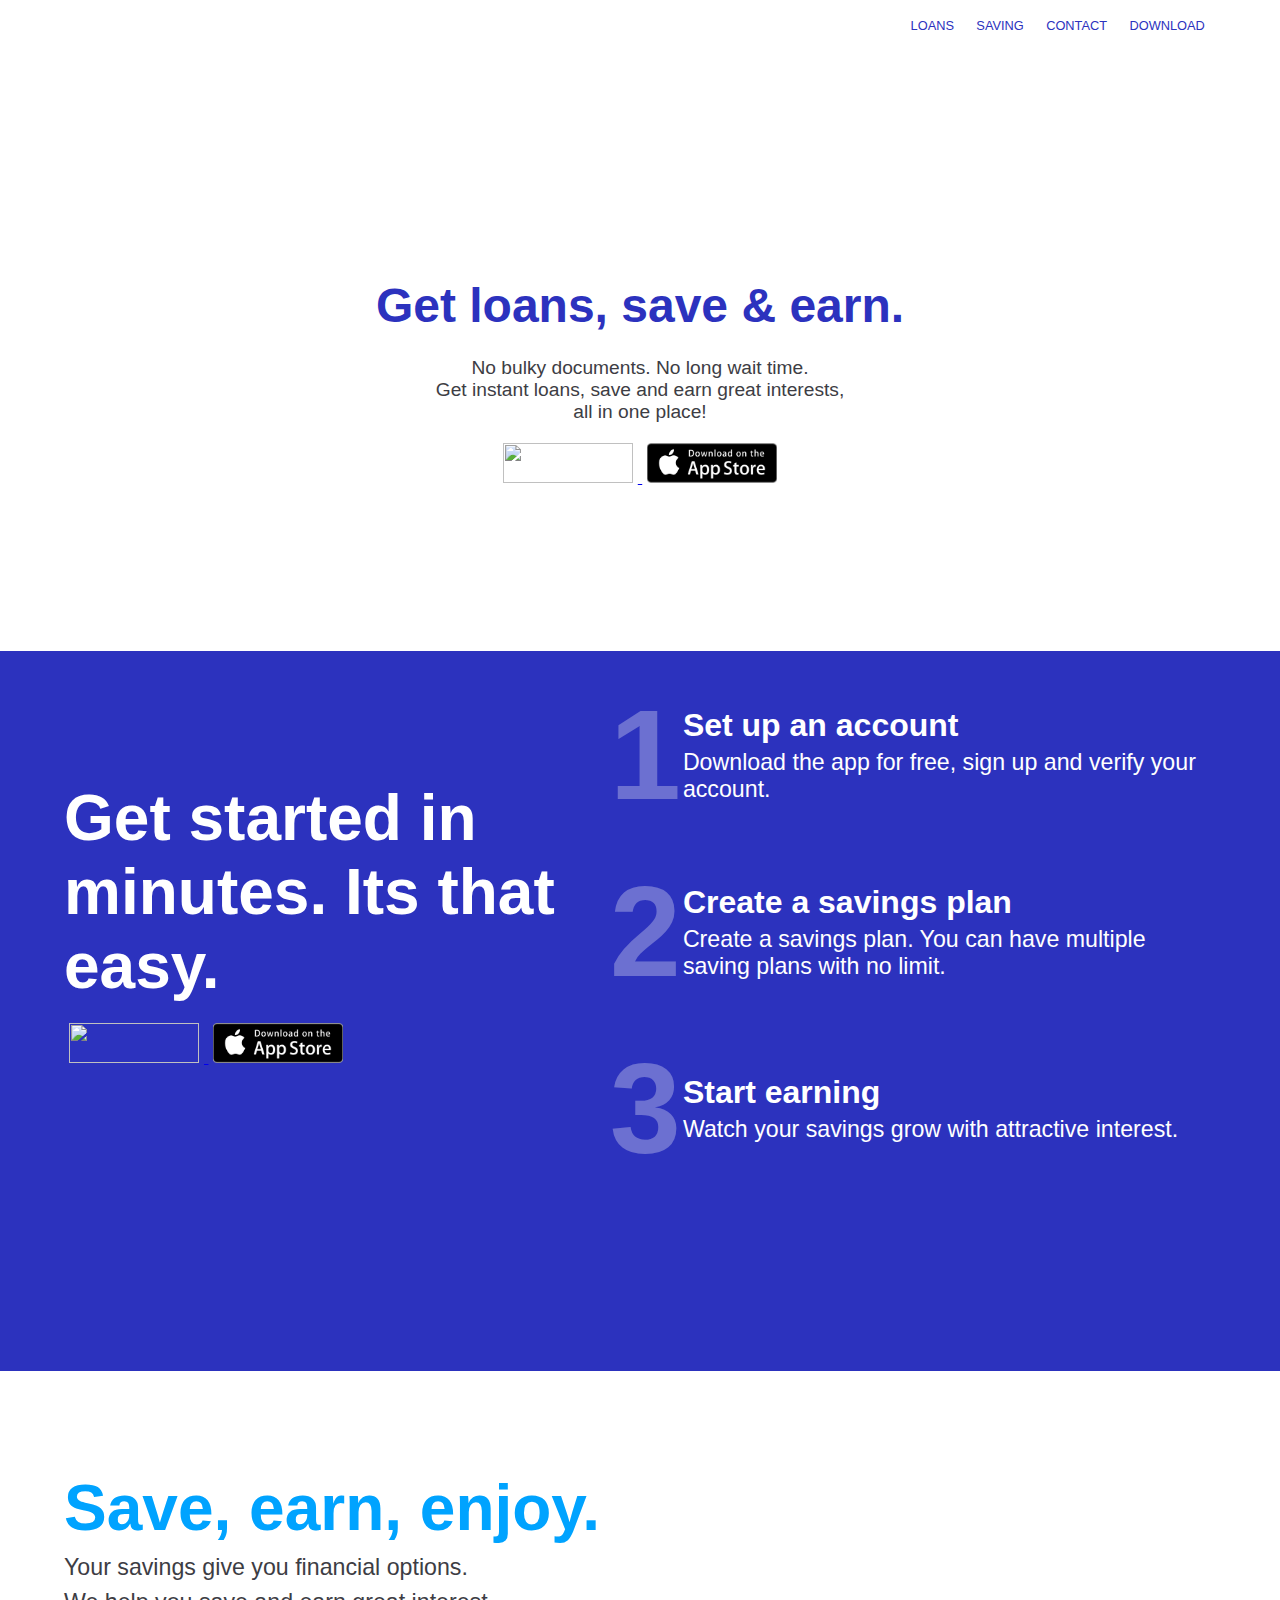
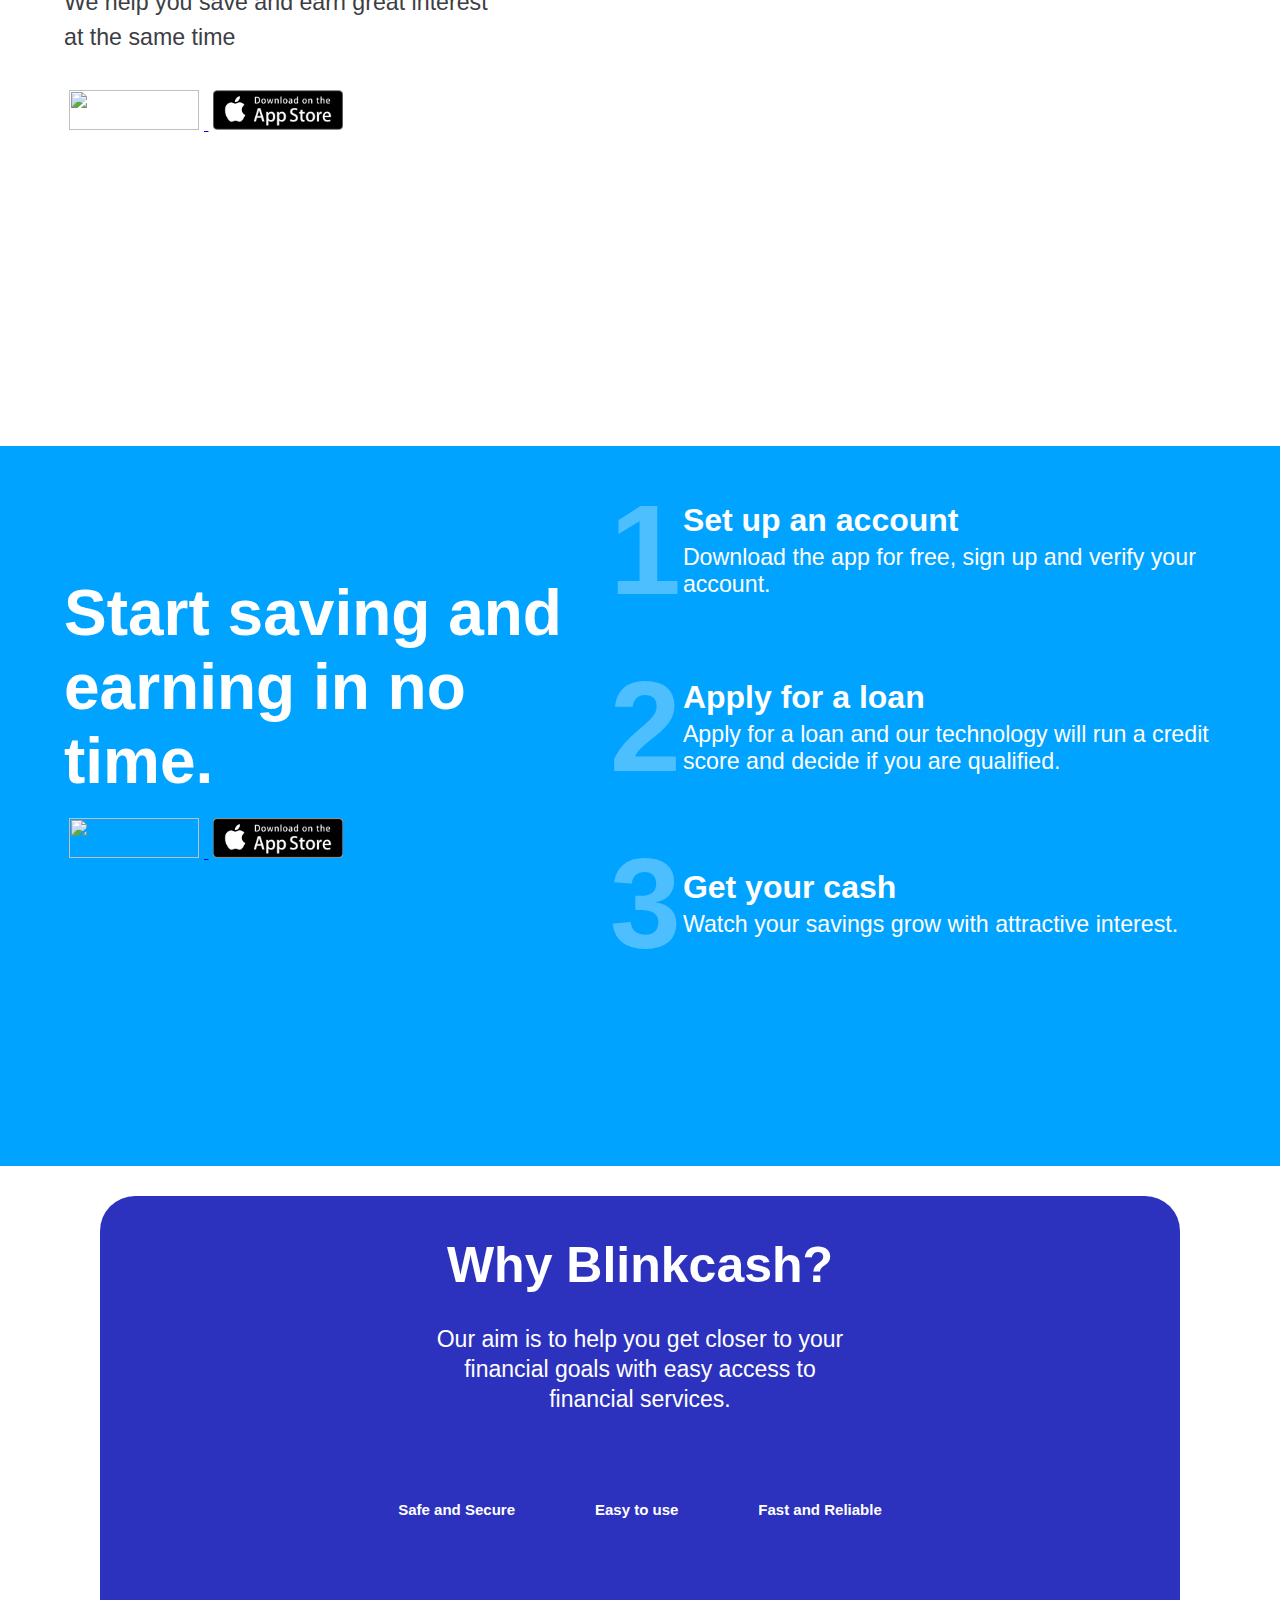
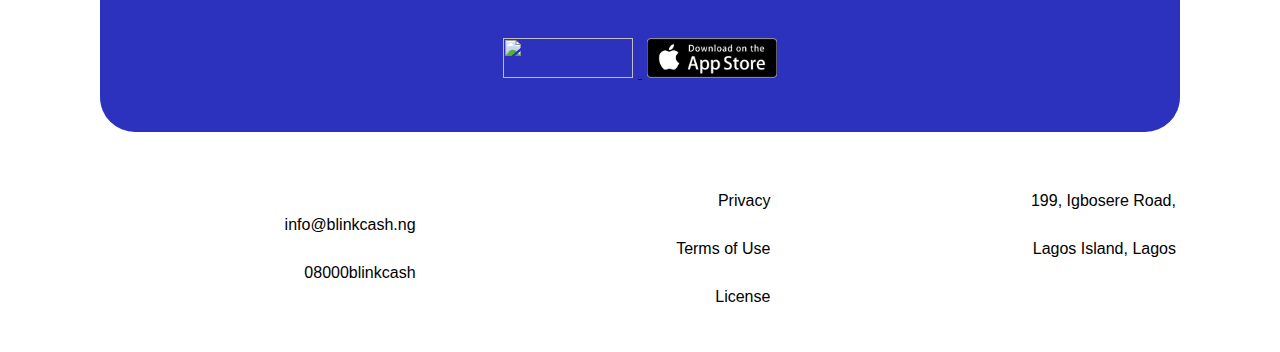
==== commit 2c78b36b: "mobile responsiveness added" ====
--- a/index.html
+++ b/index.html
@@ -1,4 +1,5 @@
 <!DOCTYPE html>
+
 
 <html lang="en">
 <head>
@@ -226,17 +227,3 @@
 </body>
 </html>
 
-
-
-<html>
-  
-  <body>
-
-    <footer>
-      <div class="container">
-        <img src="https://prog-8.com/images/html/advanced/footer_logo.png">
-        <p>Learn to code, learn to be creative.</p>
-      </div>
-    </footer>
-  </body>
-</html>
--- a/style.css
+++ b/style.css
@@ -5,6 +5,10 @@
 /* Lightblue #C9C9F7 */
 /* Blue #2C32BE */
 /* Skyblue #00A3FF */
+
+/* Callback functions frequently appear when using JavaScript. They are useful when creating web applications.
+
+I would expect so. Functions that are passed to other functions as arguments are called callback functions. */
 
 * {
     margin: 0;
@@ -442,36 +446,3 @@
     }
 }
 
-
-
-  
-  .message-wrapper {
-    border-bottom: 1px solid #eee;
-    padding-bottom: 80px;
-    text-align: center;
-  }
-  
-  .message {
-    padding: 15px 40px;
-    background-color: #5dca88;
-    box-shadow: 0 7px #1a7940;
-  }
-  
-  .message:active {
-    position: relative;
-    top: 7px;
-    box-shadow: none;
-  }
-  
-  footer img {
-    width: 125px;
-  }
-  
-  footer p {
-    color: #b3aeb5;
-    font-size: 12px;
-  }
-  
-  footer {
-    padding-top: 30px;
-  }
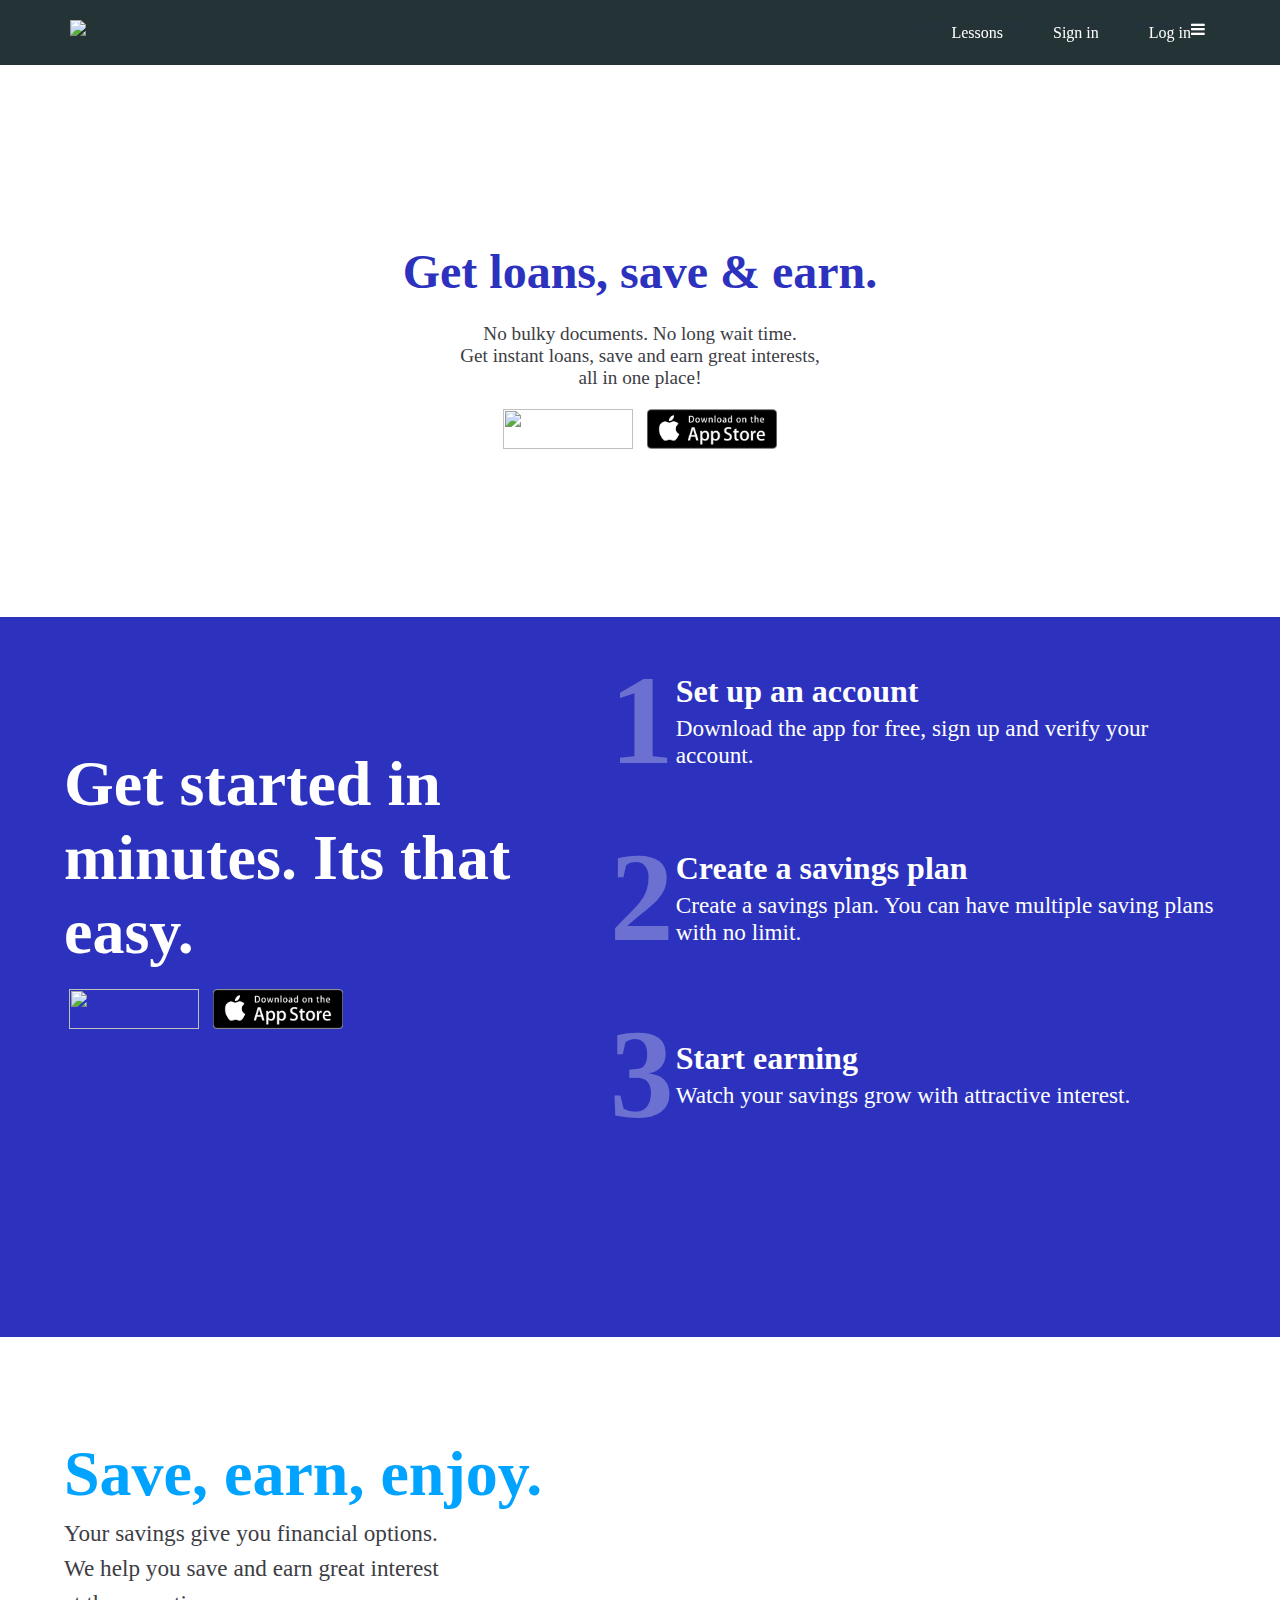
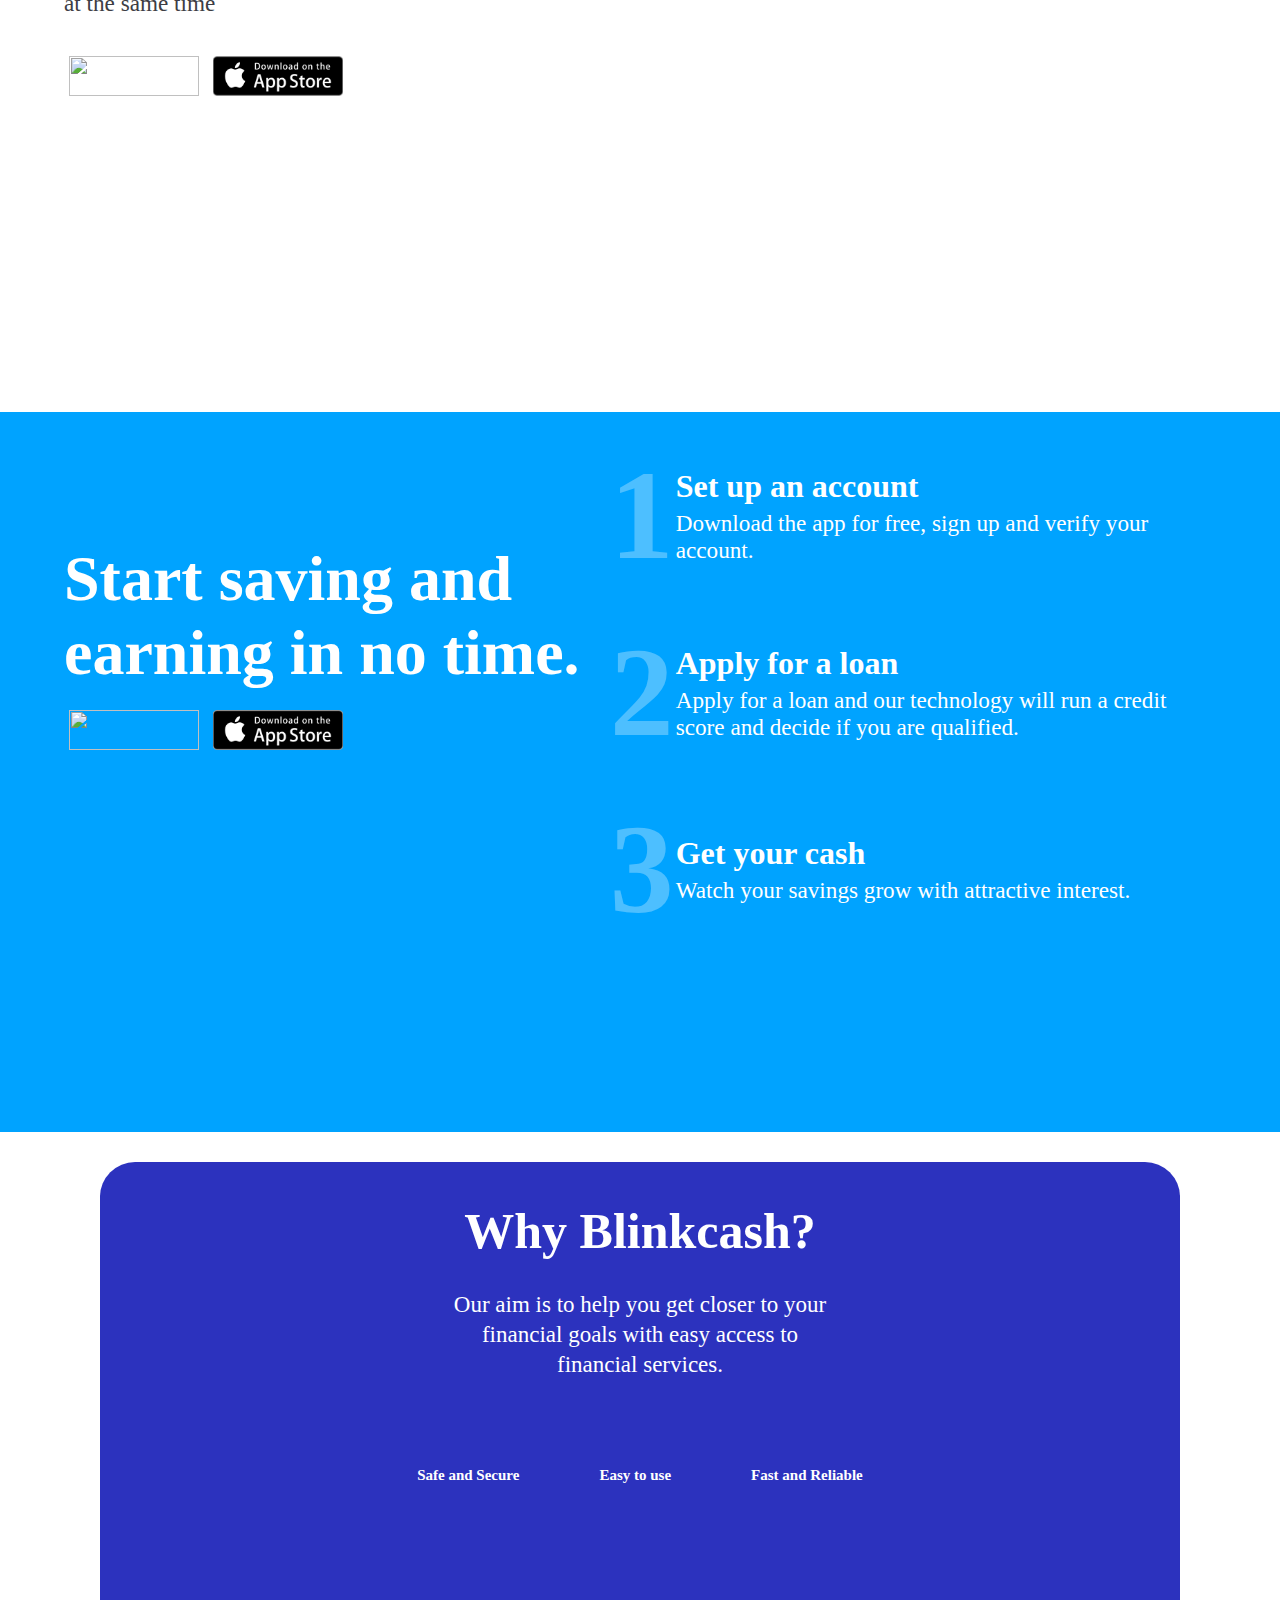
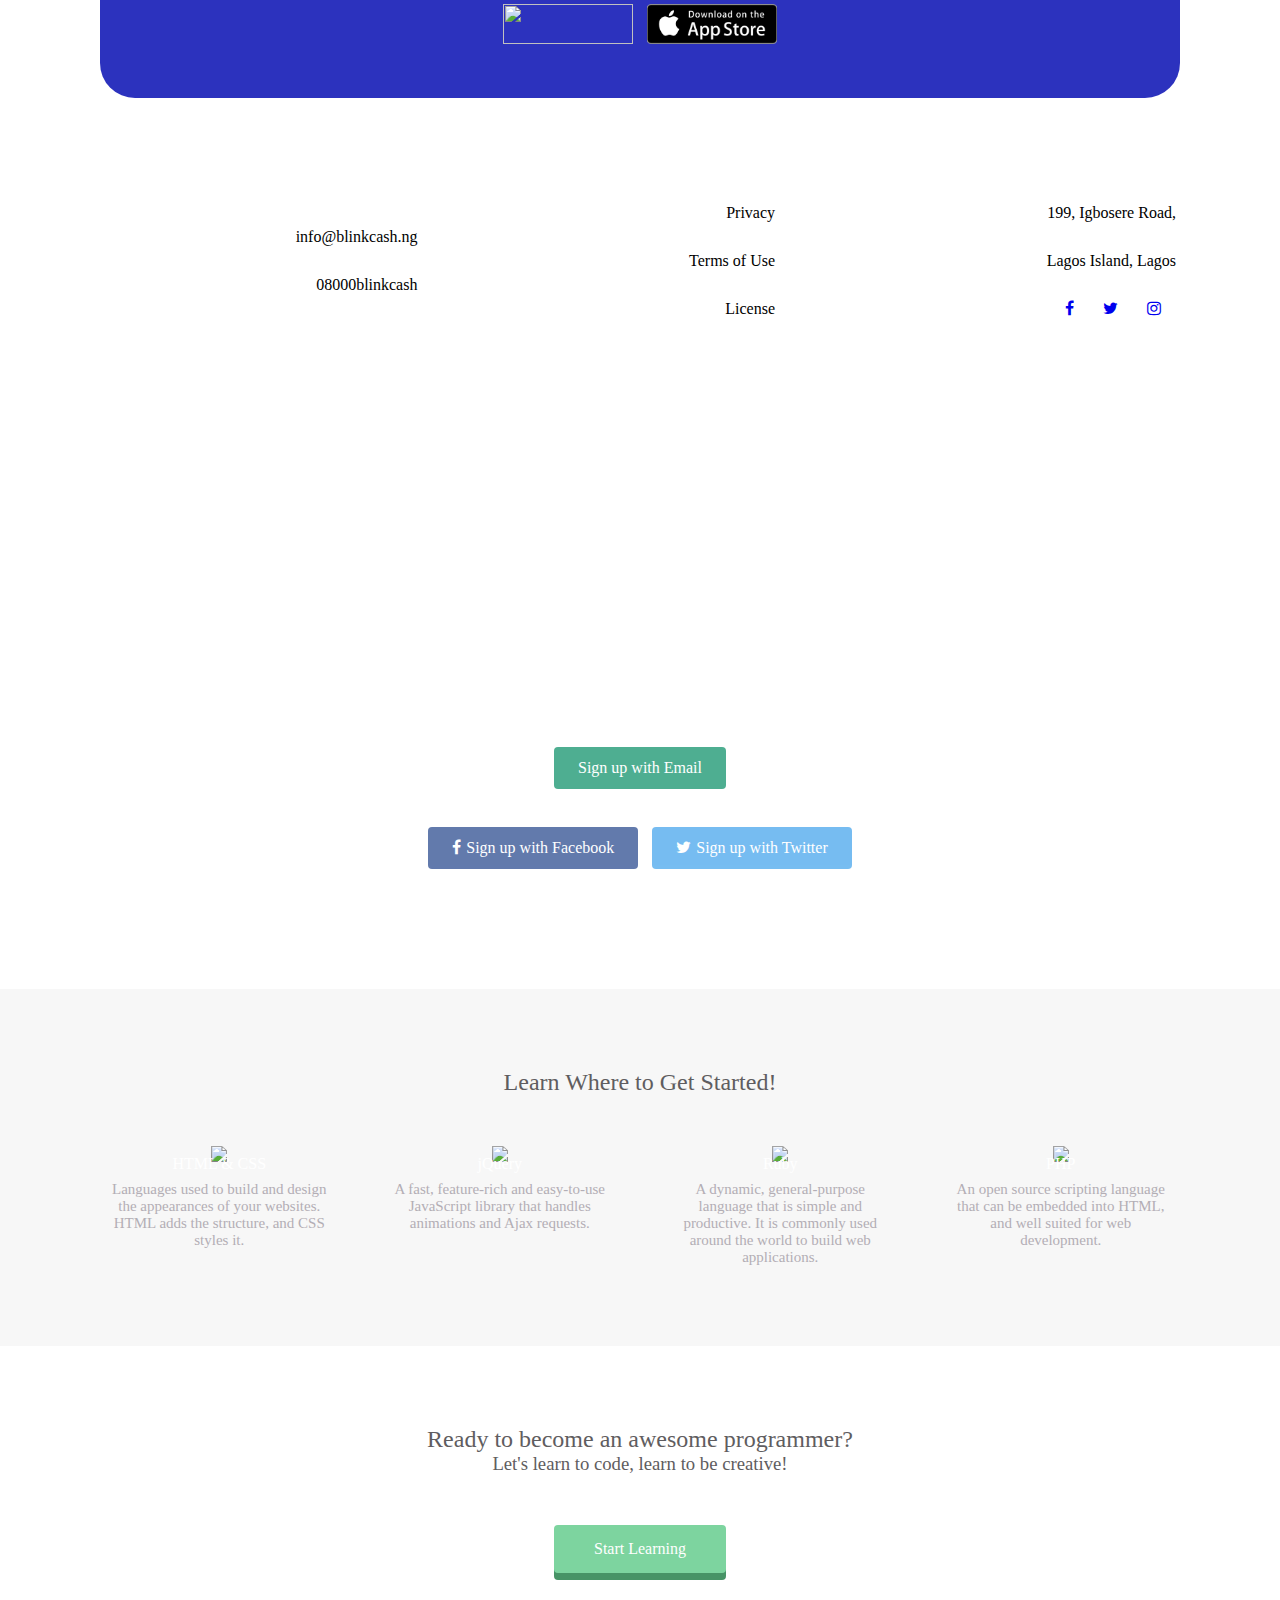
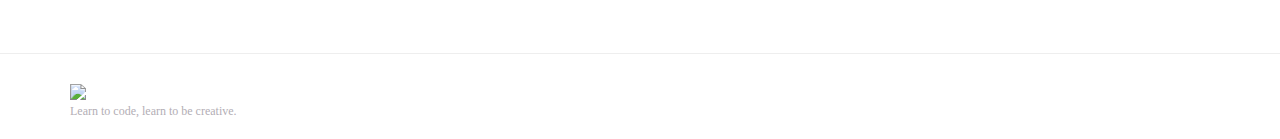
==== commit fccc10c4: "mobile responsiveness added" ====
--- a/index.html
+++ b/index.html
@@ -1,5 +1,4 @@
 <!DOCTYPE html>
-
 
 <html lang="en">
 <head>
@@ -227,3 +226,104 @@
 </body>
 </html>
 
+
+
+
+
+
+<!DOCTYPE html>
+<html>
+  <head>
+    <meta charset="utf-8">
+    <meta name="viewport" content="width=device-width, initial-scale=1.0">
+    <title>Progate</title>
+    <link rel="stylesheet" href="https://maxcdn.bootstrapcdn.com/font-awesome/4.5.0/css/font-awesome.min.css">
+    <link rel="stylesheet" href="stylesheet.css">
+    <link rel="stylesheet" href="responsive.css">
+  </head>
+  <body>
+    <header>
+      <div class="container">
+        <div class="header-left">
+          <img class="logo" src="https://prog-8.com/images/html/advanced/main_logo.png">
+        </div>
+        <!-- Add a menu icon here -->
+        <span class="fa fa-bars menu-icon"></span>
+  
+        <div class="header-right">
+          <a href="#">Lessons</a>
+          <a href="#">Sign in</a>
+          <a href="#" class="login">Log in</a>
+        </div>
+      </div>
+    </header>
+    <div class="top-wrapper">
+      <div class="container">
+        <h1>LEARN TO CODE.</h1>
+        <h1>LEARN TO BE CREATIVE.</h1>
+        <p>Progate is a web service where you can learn programming online.</p>
+        <p>We offer you a fully equipped coding environment to get you started.</p>
+        <div class="btn-wrapper">
+          <a href="#" class="btn signup">Sign up with Email</a>
+          <p>or</p>
+          <a href="#" class="btn facebook"><span class="fa fa-facebook"></span>Sign up with Facebook</a>
+          <a href="#" class="btn twitter"><span class="fa fa-twitter"></span>Sign up with Twitter</a>
+        </div>
+      </div>
+    </div>
+    <div class="lesson-wrapper">
+      <div class="container">
+        <div class="heading">
+          <h2>Learn Where to Get Started!</h2>
+        </div>
+        <div class="lessons">
+          <div class="lesson">
+            <div class="lesson-icon">
+              <img src="https://prog-8.com/images/html/advanced/html.png">
+              <p>HTML & CSS</p>
+            </div>
+            <p class="text-contents">Languages used to build and design the appearances of your websites. HTML adds the structure, and CSS styles it.</p>
+          </div>
+          <div class="lesson">
+            <div class="lesson-icon">
+              <img src="https://prog-8.com/images/html/advanced/jQuery.png">
+              <p>jQuery</p>
+            </div>
+            <p class="text-contents">A fast, feature-rich and easy-to-use JavaScript library that handles animations and Ajax requests.</p>
+          </div>
+          <div class="lesson">
+            <div class="lesson-icon">
+              <img src="https://prog-8.com/images/html/advanced/ruby.png">
+              <p>Ruby</p>
+            </div>
+            <p class="text-contents">A dynamic, general-purpose language that is simple and productive. It is commonly used around the world to build web applications.</p>
+          </div>
+          <div class="lesson">
+            <div class="lesson-icon">
+              <img src="https://prog-8.com/images/html/advanced/php.png">
+              <p>PHP</p>
+            </div>
+            <p class="text-contents">An open source scripting language that can be embedded into HTML, and well suited for web development.</p>
+          </div>
+          <div class="clear"></div>
+        </div>
+      </div>
+    </div>
+    <div class="message-wrapper">
+      <div class="container">
+        <div class="heading">
+          <h2>Ready to become an awesome programmer?</h2>
+          <h3>Let's learn to code, learn to be creative!</h3>
+        </div>
+        <a href="#" class="btn message">Start Learning</a>
+      </div>
+    </div>
+    <footer>
+      <div class="container">
+        <img src="https://prog-8.com/images/html/advanced/footer_logo.png">
+        <p>Learn to code, learn to be creative.</p>
+      </div>
+    </footer>
+  </body>
+</html>
+
--- a/style.css
+++ b/style.css
@@ -6,9 +6,6 @@
 /* Blue #2C32BE */
 /* Skyblue #00A3FF */
 
-/* Callback functions frequently appear when using JavaScript. They are useful when creating web applications.
-
-I would expect so. Functions that are passed to other functions as arguments are called callback functions. */
 
 * {
     margin: 0;
@@ -446,3 +443,278 @@
     }
 }
 
+
+
+
+
+* {
+    box-sizing: border-box;
+  }
+  
+  body {
+    margin: 0;
+    font-family: "Lucida Grande";
+  }
+  
+  a {
+    text-decoration: none;
+  }
+  
+  .clear {
+    clear: left;
+  }
+  
+  .container {
+    max-width: 1170px;
+    width: 100%;
+    padding: 0 15px;
+    margin: 0 auto;
+  }
+  
+  .top-wrapper {
+    padding: 180px 0 100px 0;
+    background-image: url(https://prog-8.com/images/html/advanced/top_en.png);
+    background-size: cover;
+    color: white;
+    text-align: center;
+  }
+  
+  .top-wrapper h1 {
+    opacity: 0.7;
+    font-size: 45px;
+    letter-spacing: 5px;
+    margin-bottom: 10px;
+  }
+  
+  .top-wrapper p {
+    opacity: 0.7;
+    margin-bottom: 3px;
+  }
+  
+  .btn-wrapper {
+    text-align: center;
+    margin: 20px 0;
+  }
+  
+  .btn-wrapper p {
+    margin: 10px 0;
+  }
+  
+  .signup {
+    background-color: #239b76;
+  }
+  
+  .facebook {
+    background-color: #3b5998;
+    margin-right: 10px;
+  }
+  
+  .twitter {
+    background-color: #55acee;
+  }
+  
+  .btn {
+    padding: 12px 24px;
+    color: white;
+    display: inline-block;
+    opacity: 0.8;
+    border-radius: 4px;
+    text-align: center;
+  }
+  
+  .btn:hover {
+    opacity: 1;
+  }
+  
+  .fa {
+    margin-right: 5px;
+  }
+  
+  header {
+    height: 65px;
+    width: 100%;
+    background-color: rgba(34, 49, 52, 0.9);
+    position :fixed;
+    top: 0;
+    z-index: 10;
+  }
+  
+  .logo {
+    width: 124px;
+    margin-top: 20px;
+  }
+  
+  .header-left {
+    float: left;
+  }
+  
+  .header-right {
+    float: right;
+    margin-right: -25px;
+  }
+  
+  .header-right a {
+    line-height: 65px;
+    padding: 0 25px;
+    color: white;
+    display: block;
+    float: left;
+    transition: all 0.5s;
+  }
+  
+  .header-right a:hover {
+    background-color: rgba(255, 255, 255, 0.3);
+  }
+  
+  /* Add CSS for menu-icon */
+  .menu-icon {
+    color: white;
+    float: right;
+    font-size: 25px;
+    padding: 21px 0;
+    /* Change the display property to none */
+    display: none;
+  }
+  
+  
+  .lesson-wrapper {
+    padding-bottom: 80px;
+    padding-left: 5%;
+    padding-right: 5%;
+    background-color: #f7f7f7;
+    text-align: center;
+  }
+  
+  .heading {
+    padding-top: 80px;
+    padding-bottom: 50px;
+    color: #5f5d60;
+  }
+  
+  .heading h2 {
+    font-weight: normal;
+  }
+  
+  .lesson {
+    float: left;
+    width: 25%;
+  }
+  
+  .lesson-icon {
+    position: relative;
+  }
+  
+  .lesson-icon p {
+    position: absolute;
+    top: 44%;
+    width: 100%;
+    color: white;
+  }
+  
+  .text-contents {
+    width: 80%;
+    display: inline-block;
+    margin-top: 15px;
+    font-size: 15px;
+    color: #b3aeb5;
+  }
+  
+  .heading h3 {
+    font-weight: normal;
+  }
+  
+  .message-wrapper {
+    border-bottom: 1px solid #eee;
+    padding-bottom: 80px;
+    text-align: center;
+  }
+  
+  .message {
+    padding: 15px 40px;
+    background-color: #5dca88;
+    box-shadow: 0 7px #1a7940;
+  }
+  
+  .message:active {
+    position: relative;
+    top: 7px;
+    box-shadow: none;
+  }
+  
+  footer img {
+    width: 125px;
+  }
+  
+  footer p {
+    color: #b3aeb5;
+    font-size: 12px;
+  }
+  
+  footer {
+    padding-top: 30px;
+    padding-bottom: 20px;
+  }
+
+
+
+
+  /* For Tablets */
+@media all and (max-width: 1000px) {
+    .lesson {
+      width: 50%;
+      margin-bottom: 50px;
+    }
+    
+    .top-wrapper h1 {
+      font-size: 32px;
+    }
+    
+    .heading h2 {
+      font-size: 20px;
+    }
+  }
+  
+  /* For Smartphones */
+  @media all and (max-width: 670px) {
+    .lesson {
+      width: 100%;
+    }
+    
+    footer {
+      text-align: center;
+    }
+    
+    .btn {
+      width: 100%;
+    }
+    
+    .facebook {
+      margin-bottom: 10px;
+    }
+    
+    .top-wrapper {
+      text-align: left;
+    }
+    
+    /* Add CSS for header-right */
+    .header-right {
+      display: none;
+    }
+    
+    /* Add CSS for menu-icon */
+    .menu-icon {
+      display: block;
+  }
+    
+    .top-wrapper h1 {
+      font-size: 24px;
+      line-height: 36px;
+    }
+    
+    .top-wrapper p {
+      font-size: 14px;
+      line-height: 20px;
+    }
+  }
+
+  
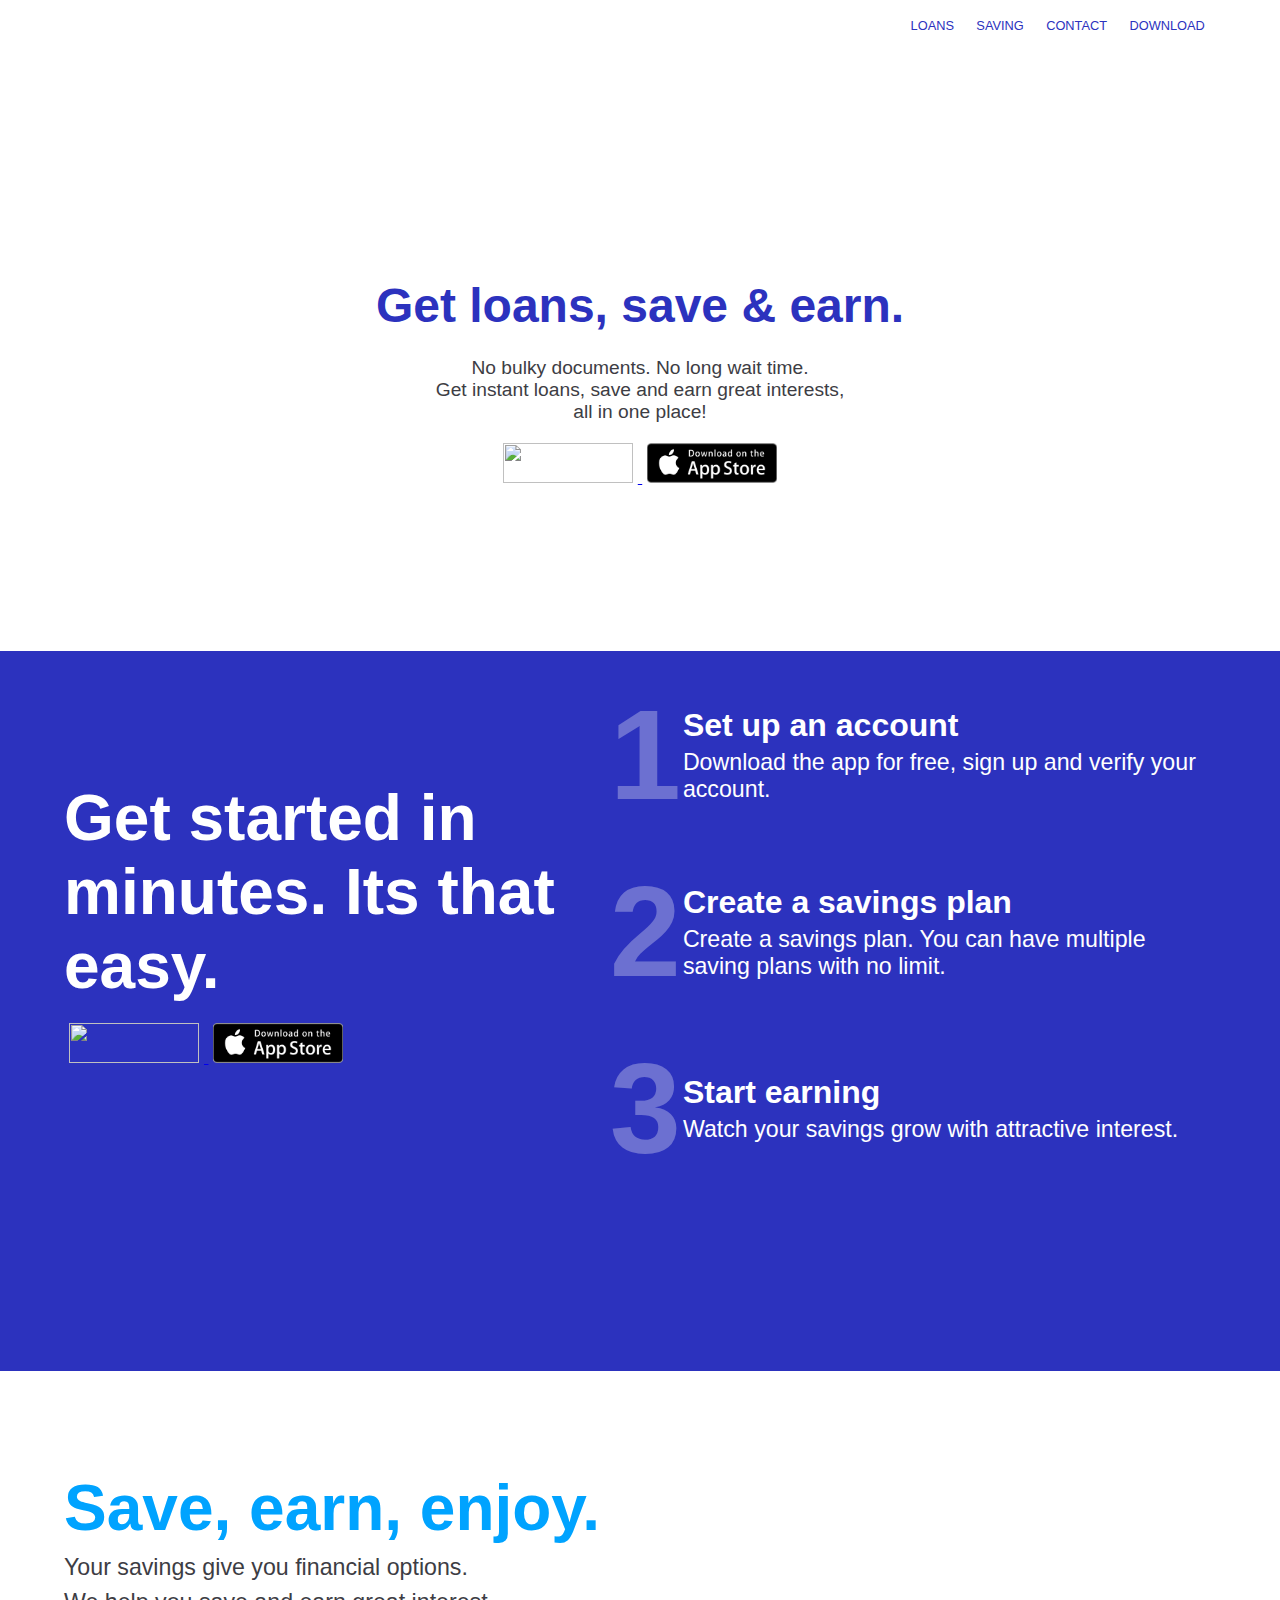
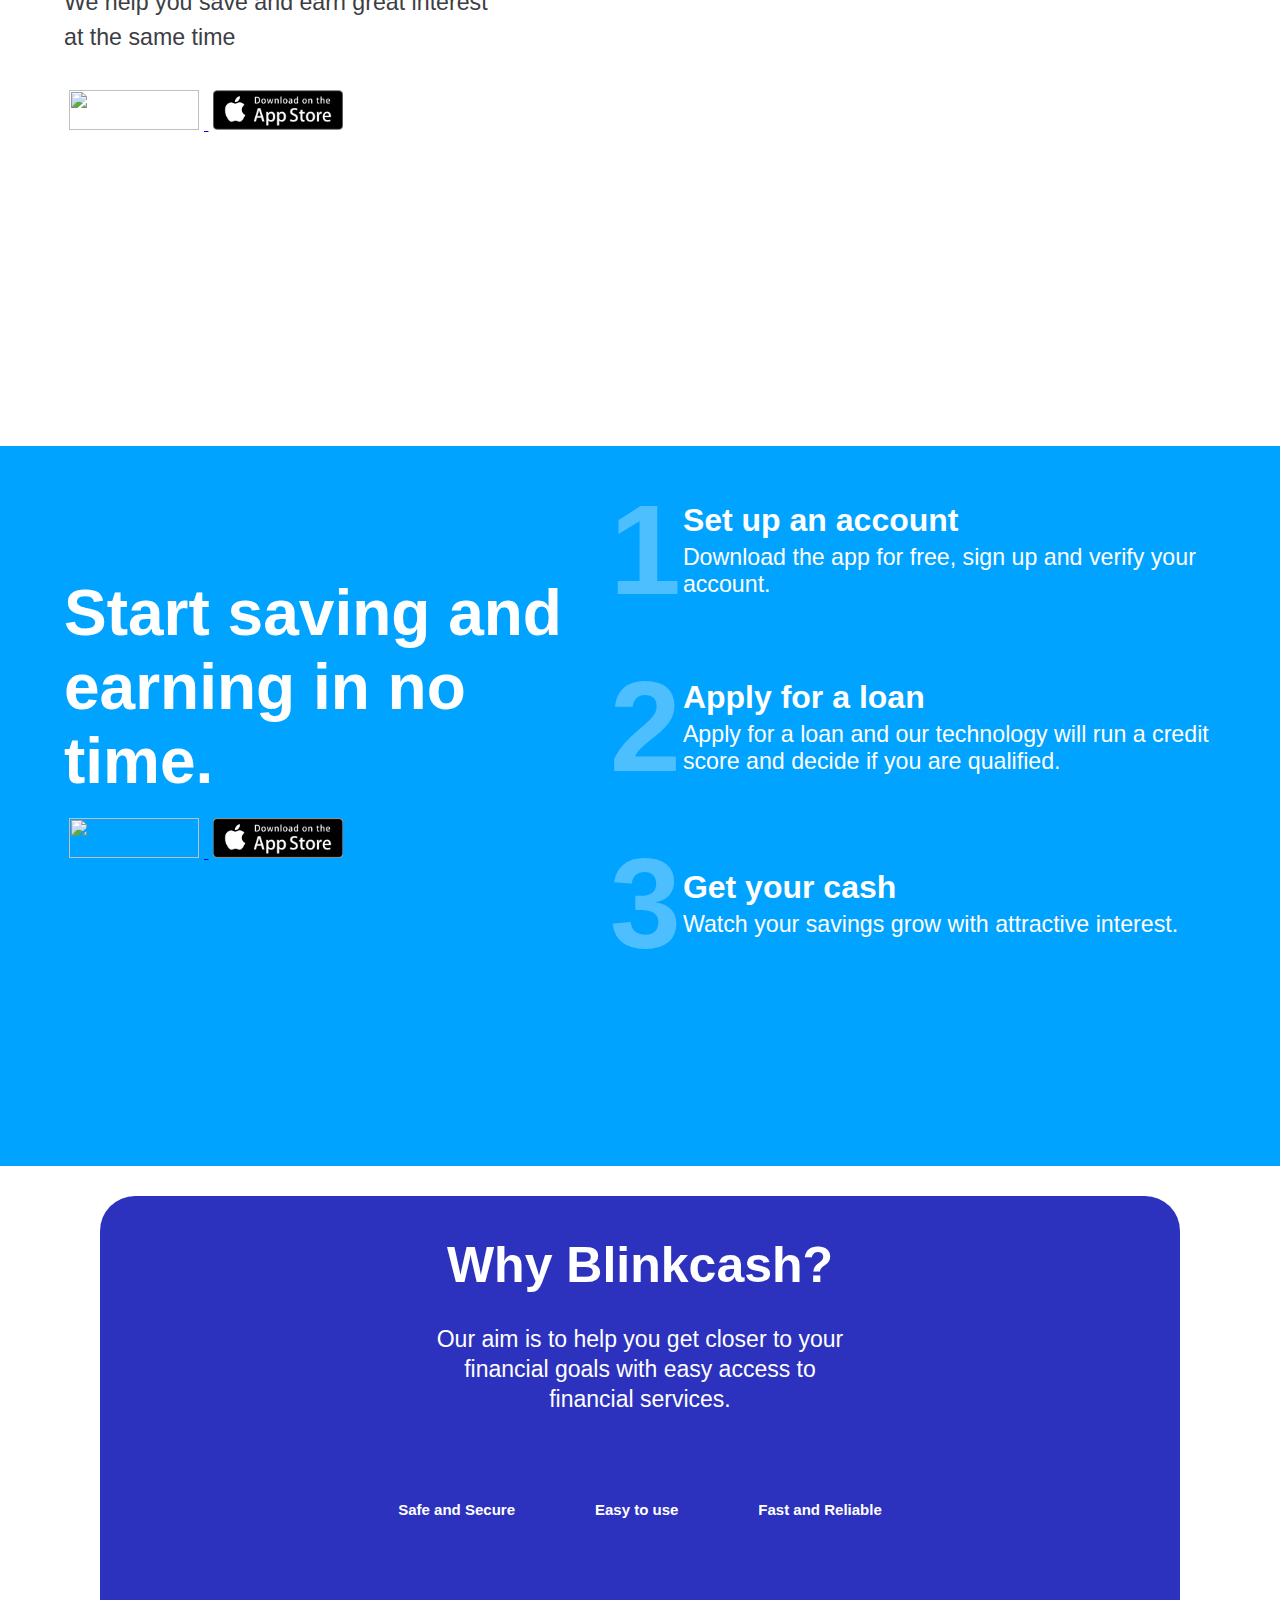
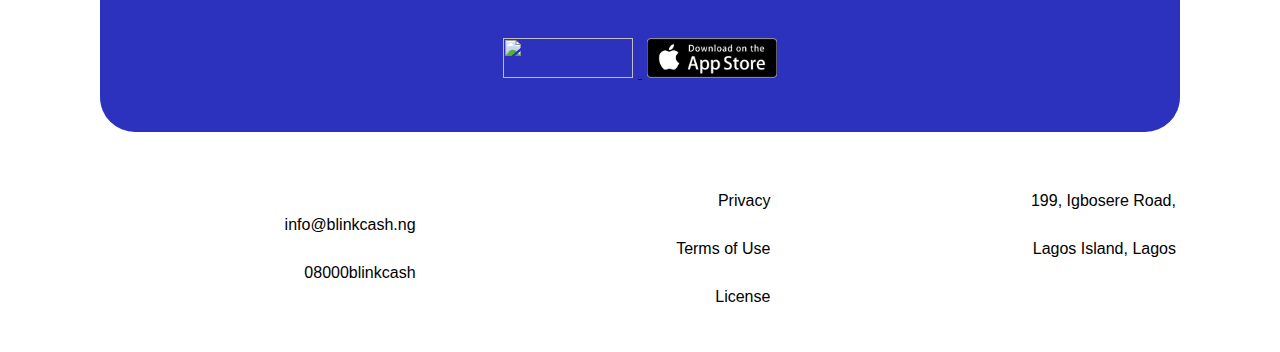
==== commit 1844b06d: "mobile responsiveness added" ====
--- a/index.html
+++ b/index.html
@@ -225,105 +225,3 @@
 
 </body>
 </html>
-
-
-
-
-
-
-<!DOCTYPE html>
-<html>
-  <head>
-    <meta charset="utf-8">
-    <meta name="viewport" content="width=device-width, initial-scale=1.0">
-    <title>Progate</title>
-    <link rel="stylesheet" href="https://maxcdn.bootstrapcdn.com/font-awesome/4.5.0/css/font-awesome.min.css">
-    <link rel="stylesheet" href="stylesheet.css">
-    <link rel="stylesheet" href="responsive.css">
-  </head>
-  <body>
-    <header>
-      <div class="container">
-        <div class="header-left">
-          <img class="logo" src="https://prog-8.com/images/html/advanced/main_logo.png">
-        </div>
-        <!-- Add a menu icon here -->
-        <span class="fa fa-bars menu-icon"></span>
-  
-        <div class="header-right">
-          <a href="#">Lessons</a>
-          <a href="#">Sign in</a>
-          <a href="#" class="login">Log in</a>
-        </div>
-      </div>
-    </header>
-    <div class="top-wrapper">
-      <div class="container">
-        <h1>LEARN TO CODE.</h1>
-        <h1>LEARN TO BE CREATIVE.</h1>
-        <p>Progate is a web service where you can learn programming online.</p>
-        <p>We offer you a fully equipped coding environment to get you started.</p>
-        <div class="btn-wrapper">
-          <a href="#" class="btn signup">Sign up with Email</a>
-          <p>or</p>
-          <a href="#" class="btn facebook"><span class="fa fa-facebook"></span>Sign up with Facebook</a>
-          <a href="#" class="btn twitter"><span class="fa fa-twitter"></span>Sign up with Twitter</a>
-        </div>
-      </div>
-    </div>
-    <div class="lesson-wrapper">
-      <div class="container">
-        <div class="heading">
-          <h2>Learn Where to Get Started!</h2>
-        </div>
-        <div class="lessons">
-          <div class="lesson">
-            <div class="lesson-icon">
-              <img src="https://prog-8.com/images/html/advanced/html.png">
-              <p>HTML & CSS</p>
-            </div>
-            <p class="text-contents">Languages used to build and design the appearances of your websites. HTML adds the structure, and CSS styles it.</p>
-          </div>
-          <div class="lesson">
-            <div class="lesson-icon">
-              <img src="https://prog-8.com/images/html/advanced/jQuery.png">
-              <p>jQuery</p>
-            </div>
-            <p class="text-contents">A fast, feature-rich and easy-to-use JavaScript library that handles animations and Ajax requests.</p>
-          </div>
-          <div class="lesson">
-            <div class="lesson-icon">
-              <img src="https://prog-8.com/images/html/advanced/ruby.png">
-              <p>Ruby</p>
-            </div>
-            <p class="text-contents">A dynamic, general-purpose language that is simple and productive. It is commonly used around the world to build web applications.</p>
-          </div>
-          <div class="lesson">
-            <div class="lesson-icon">
-              <img src="https://prog-8.com/images/html/advanced/php.png">
-              <p>PHP</p>
-            </div>
-            <p class="text-contents">An open source scripting language that can be embedded into HTML, and well suited for web development.</p>
-          </div>
-          <div class="clear"></div>
-        </div>
-      </div>
-    </div>
-    <div class="message-wrapper">
-      <div class="container">
-        <div class="heading">
-          <h2>Ready to become an awesome programmer?</h2>
-          <h3>Let's learn to code, learn to be creative!</h3>
-        </div>
-        <a href="#" class="btn message">Start Learning</a>
-      </div>
-    </div>
-    <footer>
-      <div class="container">
-        <img src="https://prog-8.com/images/html/advanced/footer_logo.png">
-        <p>Learn to code, learn to be creative.</p>
-      </div>
-    </footer>
-  </body>
-</html>
-
--- a/style.css
+++ b/style.css
@@ -441,280 +441,4 @@
         margin: 30px 40px;
         text-align: right;
     }
-}
-
-
-
-
-
-* {
-    box-sizing: border-box;
-  }
-  
-  body {
-    margin: 0;
-    font-family: "Lucida Grande";
-  }
-  
-  a {
-    text-decoration: none;
-  }
-  
-  .clear {
-    clear: left;
-  }
-  
-  .container {
-    max-width: 1170px;
-    width: 100%;
-    padding: 0 15px;
-    margin: 0 auto;
-  }
-  
-  .top-wrapper {
-    padding: 180px 0 100px 0;
-    background-image: url(https://prog-8.com/images/html/advanced/top_en.png);
-    background-size: cover;
-    color: white;
-    text-align: center;
-  }
-  
-  .top-wrapper h1 {
-    opacity: 0.7;
-    font-size: 45px;
-    letter-spacing: 5px;
-    margin-bottom: 10px;
-  }
-  
-  .top-wrapper p {
-    opacity: 0.7;
-    margin-bottom: 3px;
-  }
-  
-  .btn-wrapper {
-    text-align: center;
-    margin: 20px 0;
-  }
-  
-  .btn-wrapper p {
-    margin: 10px 0;
-  }
-  
-  .signup {
-    background-color: #239b76;
-  }
-  
-  .facebook {
-    background-color: #3b5998;
-    margin-right: 10px;
-  }
-  
-  .twitter {
-    background-color: #55acee;
-  }
-  
-  .btn {
-    padding: 12px 24px;
-    color: white;
-    display: inline-block;
-    opacity: 0.8;
-    border-radius: 4px;
-    text-align: center;
-  }
-  
-  .btn:hover {
-    opacity: 1;
-  }
-  
-  .fa {
-    margin-right: 5px;
-  }
-  
-  header {
-    height: 65px;
-    width: 100%;
-    background-color: rgba(34, 49, 52, 0.9);
-    position :fixed;
-    top: 0;
-    z-index: 10;
-  }
-  
-  .logo {
-    width: 124px;
-    margin-top: 20px;
-  }
-  
-  .header-left {
-    float: left;
-  }
-  
-  .header-right {
-    float: right;
-    margin-right: -25px;
-  }
-  
-  .header-right a {
-    line-height: 65px;
-    padding: 0 25px;
-    color: white;
-    display: block;
-    float: left;
-    transition: all 0.5s;
-  }
-  
-  .header-right a:hover {
-    background-color: rgba(255, 255, 255, 0.3);
-  }
-  
-  /* Add CSS for menu-icon */
-  .menu-icon {
-    color: white;
-    float: right;
-    font-size: 25px;
-    padding: 21px 0;
-    /* Change the display property to none */
-    display: none;
-  }
-  
-  
-  .lesson-wrapper {
-    padding-bottom: 80px;
-    padding-left: 5%;
-    padding-right: 5%;
-    background-color: #f7f7f7;
-    text-align: center;
-  }
-  
-  .heading {
-    padding-top: 80px;
-    padding-bottom: 50px;
-    color: #5f5d60;
-  }
-  
-  .heading h2 {
-    font-weight: normal;
-  }
-  
-  .lesson {
-    float: left;
-    width: 25%;
-  }
-  
-  .lesson-icon {
-    position: relative;
-  }
-  
-  .lesson-icon p {
-    position: absolute;
-    top: 44%;
-    width: 100%;
-    color: white;
-  }
-  
-  .text-contents {
-    width: 80%;
-    display: inline-block;
-    margin-top: 15px;
-    font-size: 15px;
-    color: #b3aeb5;
-  }
-  
-  .heading h3 {
-    font-weight: normal;
-  }
-  
-  .message-wrapper {
-    border-bottom: 1px solid #eee;
-    padding-bottom: 80px;
-    text-align: center;
-  }
-  
-  .message {
-    padding: 15px 40px;
-    background-color: #5dca88;
-    box-shadow: 0 7px #1a7940;
-  }
-  
-  .message:active {
-    position: relative;
-    top: 7px;
-    box-shadow: none;
-  }
-  
-  footer img {
-    width: 125px;
-  }
-  
-  footer p {
-    color: #b3aeb5;
-    font-size: 12px;
-  }
-  
-  footer {
-    padding-top: 30px;
-    padding-bottom: 20px;
-  }
-
-
-
-
-  /* For Tablets */
-@media all and (max-width: 1000px) {
-    .lesson {
-      width: 50%;
-      margin-bottom: 50px;
-    }
-    
-    .top-wrapper h1 {
-      font-size: 32px;
-    }
-    
-    .heading h2 {
-      font-size: 20px;
-    }
-  }
-  
-  /* For Smartphones */
-  @media all and (max-width: 670px) {
-    .lesson {
-      width: 100%;
-    }
-    
-    footer {
-      text-align: center;
-    }
-    
-    .btn {
-      width: 100%;
-    }
-    
-    .facebook {
-      margin-bottom: 10px;
-    }
-    
-    .top-wrapper {
-      text-align: left;
-    }
-    
-    /* Add CSS for header-right */
-    .header-right {
-      display: none;
-    }
-    
-    /* Add CSS for menu-icon */
-    .menu-icon {
-      display: block;
-  }
-    
-    .top-wrapper h1 {
-      font-size: 24px;
-      line-height: 36px;
-    }
-    
-    .top-wrapper p {
-      font-size: 14px;
-      line-height: 20px;
-    }
-  }
-
-  
+} 
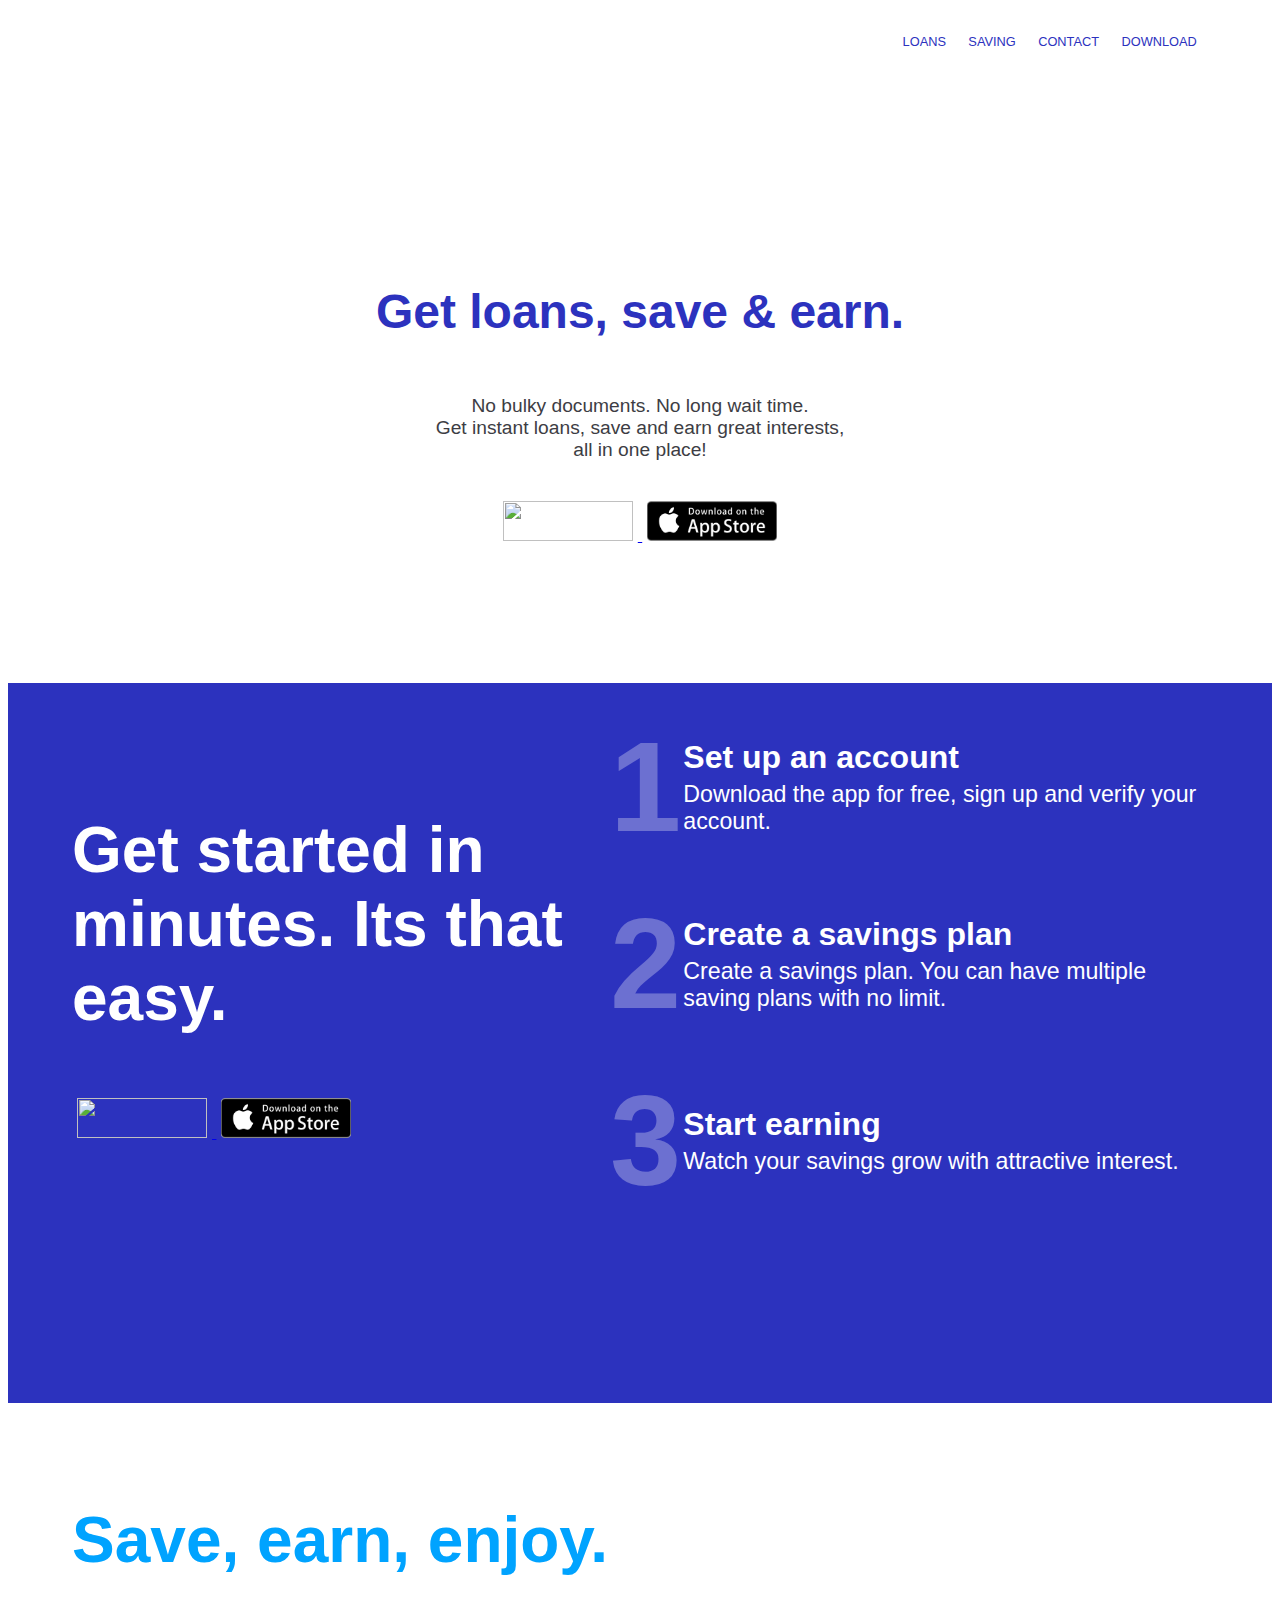
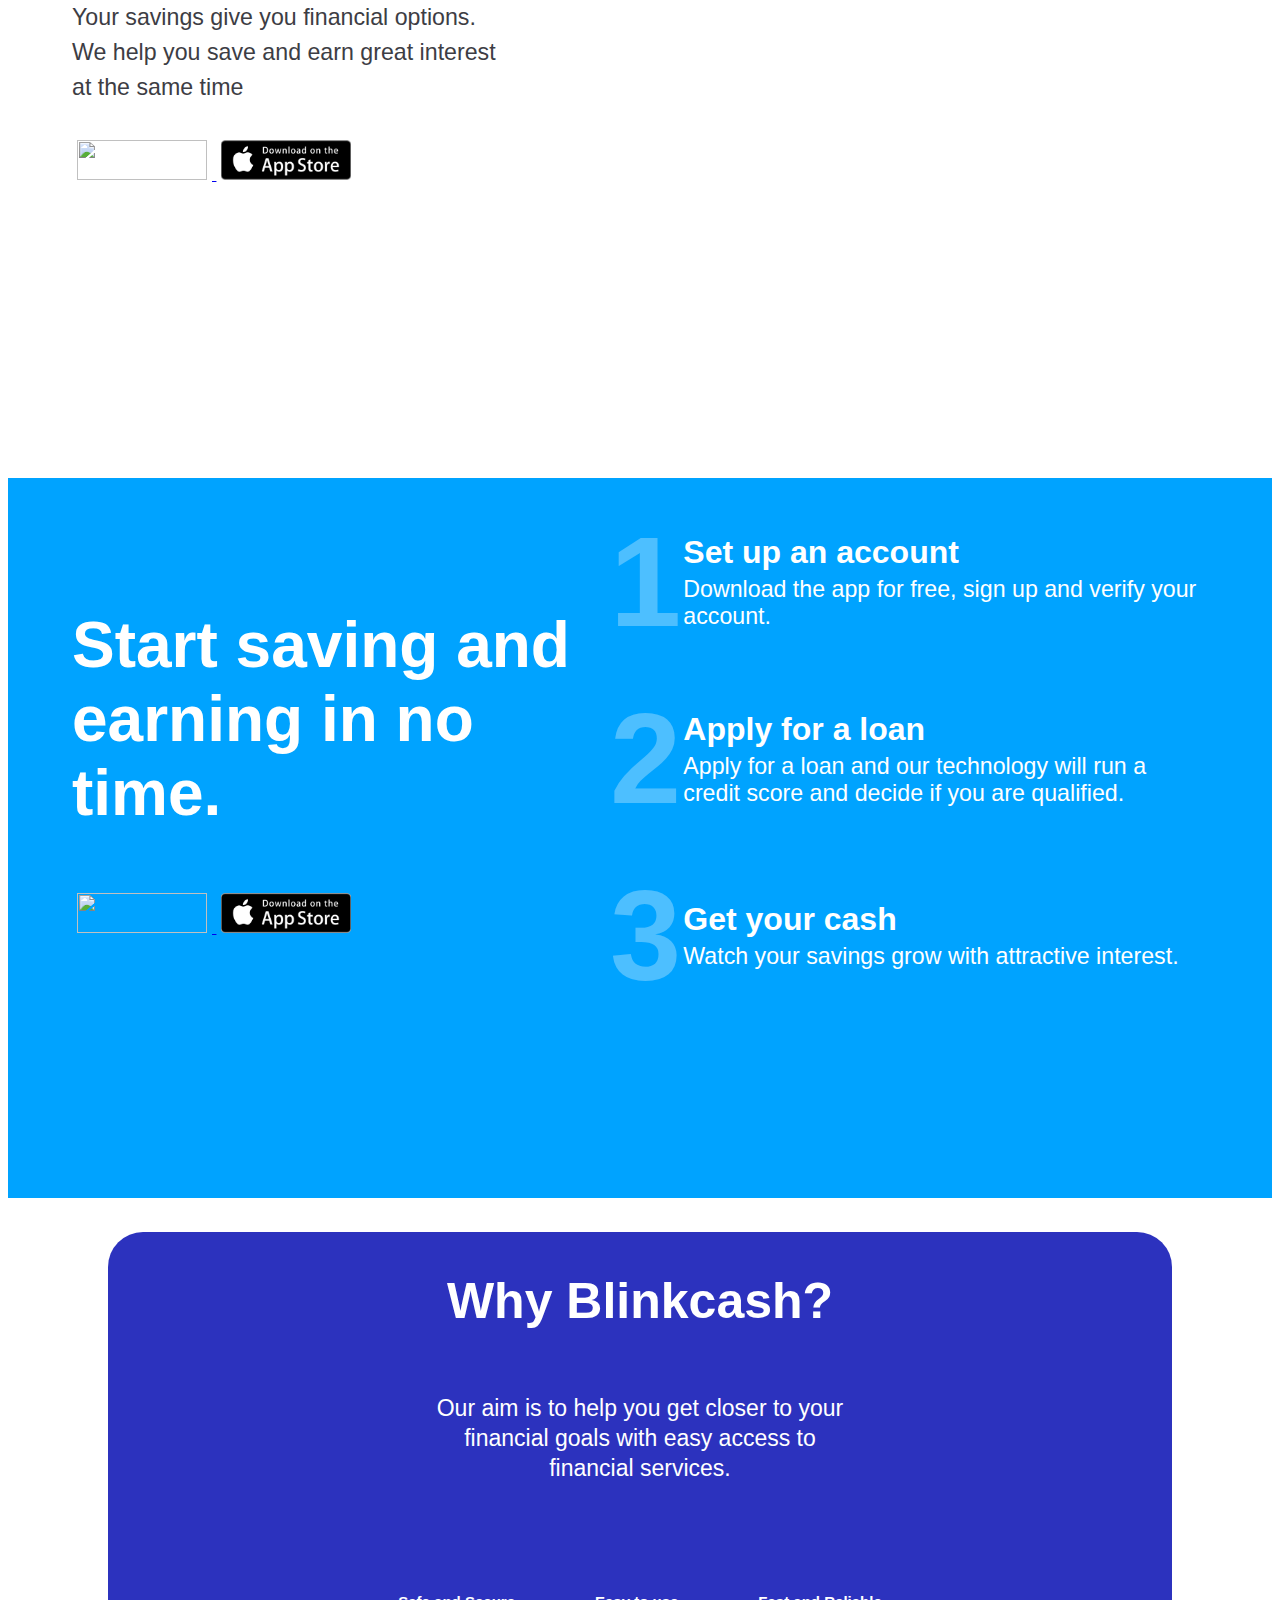
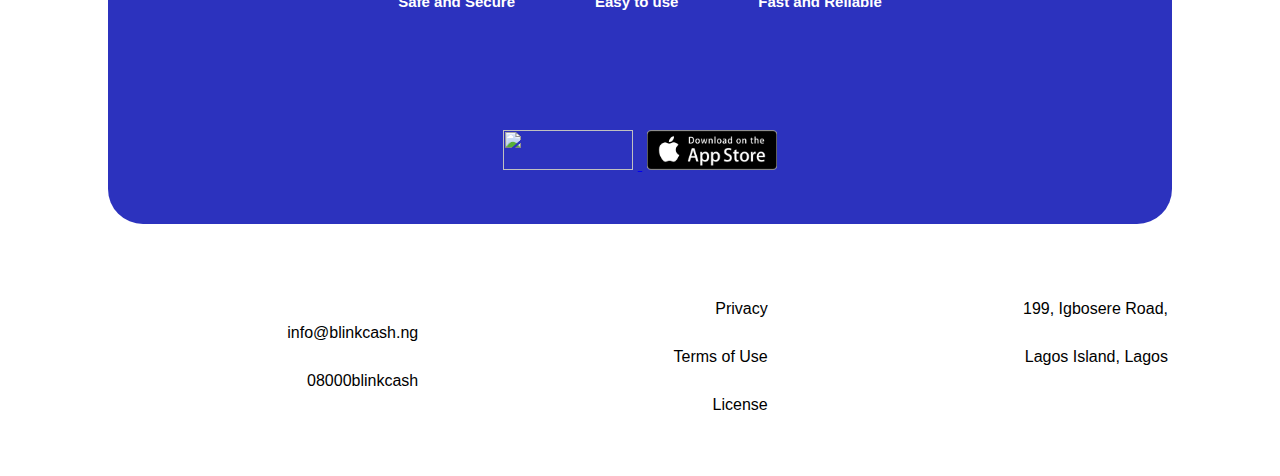
==== commit 636316f3: "mobile responsiveness added" ====
--- a/index.html
+++ b/index.html
@@ -1,4 +1,5 @@
 <!DOCTYPE html>
+
 
 <html lang="en">
 <head>
--- a/style.css
+++ b/style.css
@@ -6,6 +6,7 @@
 /* Blue #2C32BE */
 /* Skyblue #00A3FF */
 
+Method chaining refers to successively applying multiple methods to the same jQuery object.
 
 * {
     margin: 0;
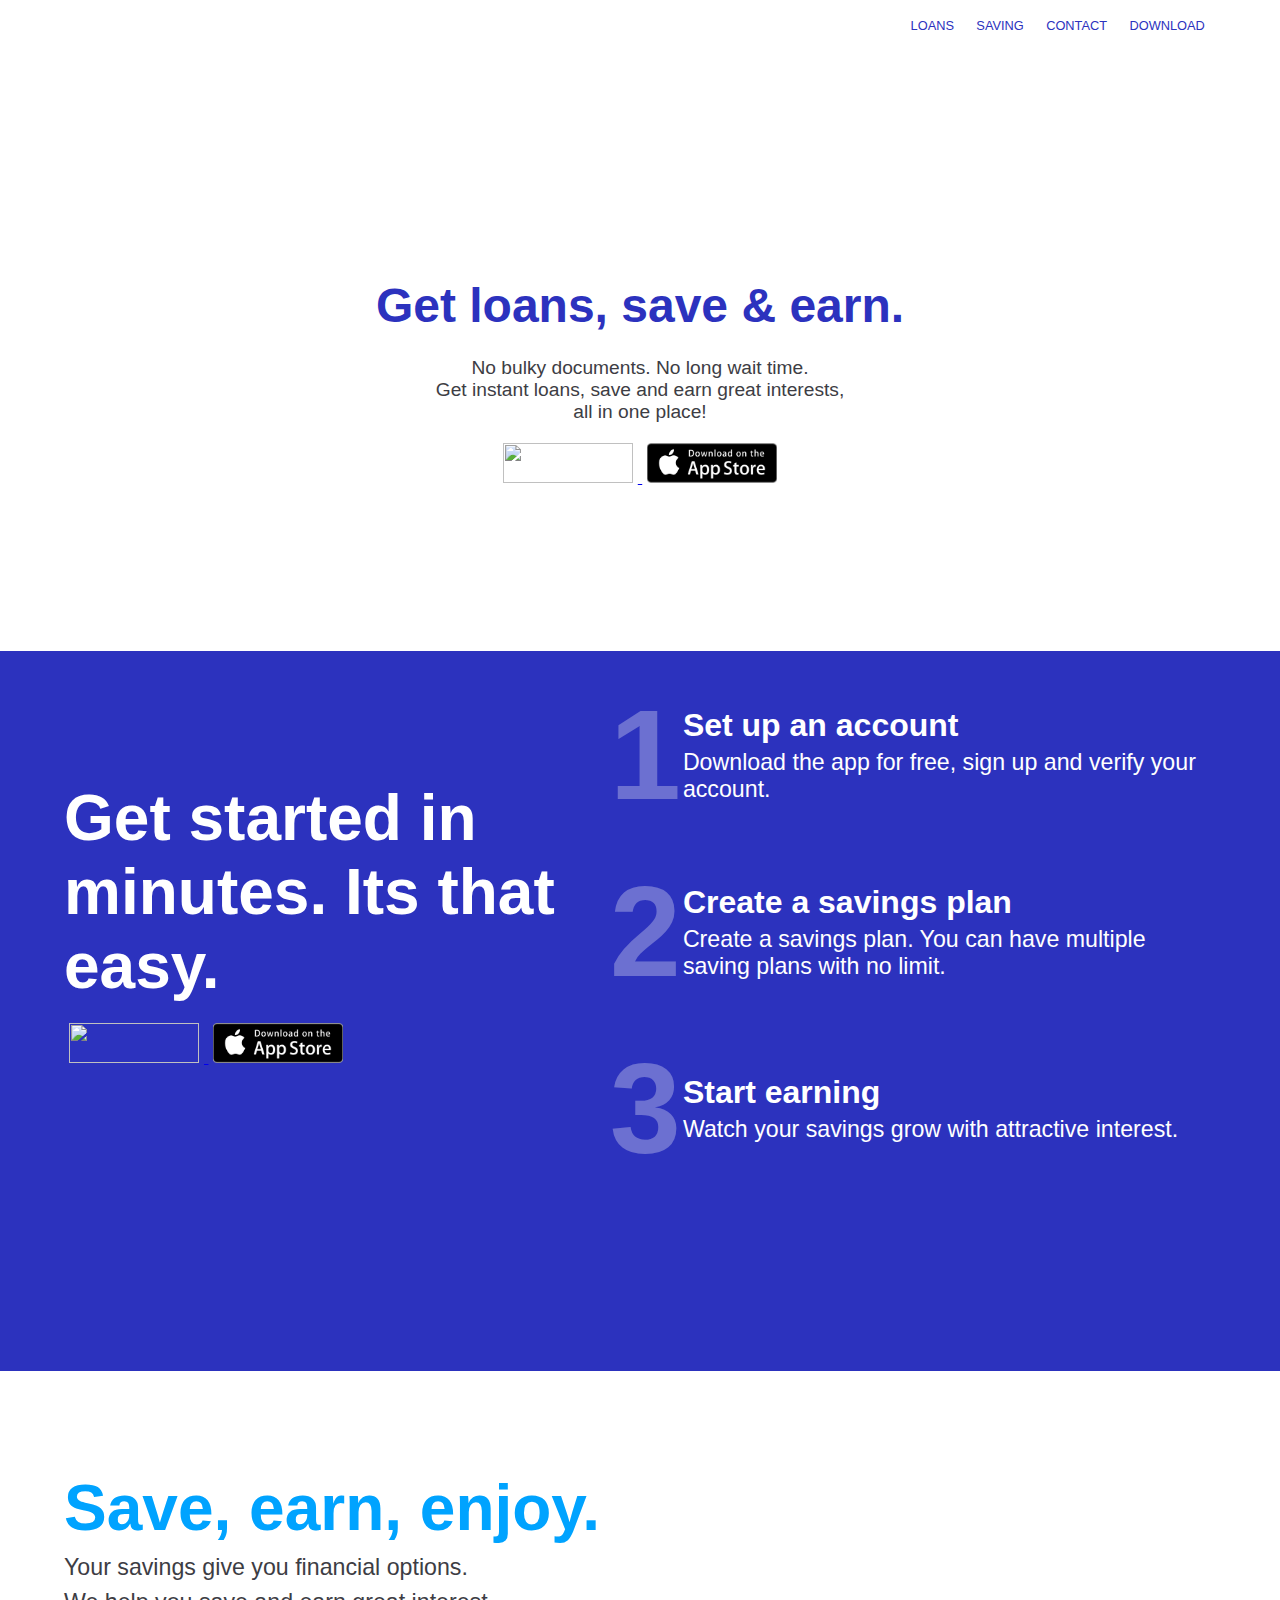
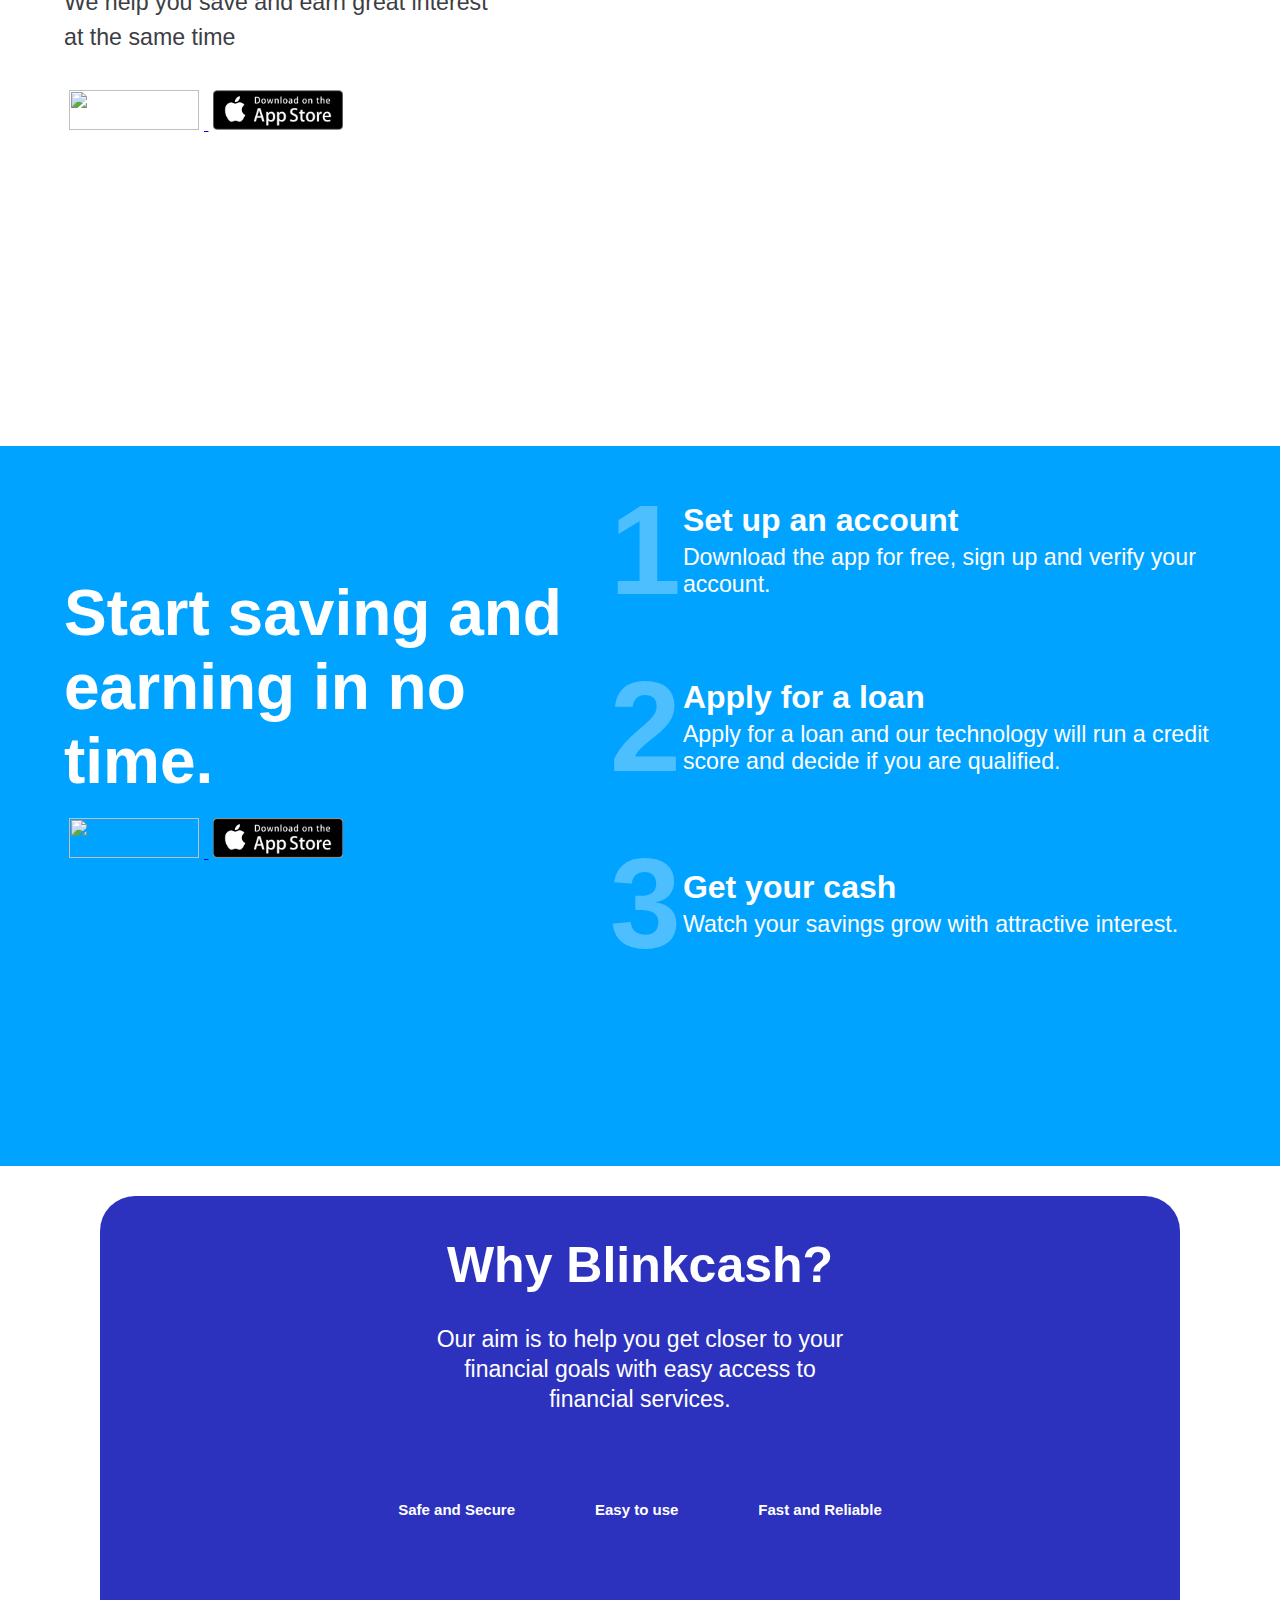
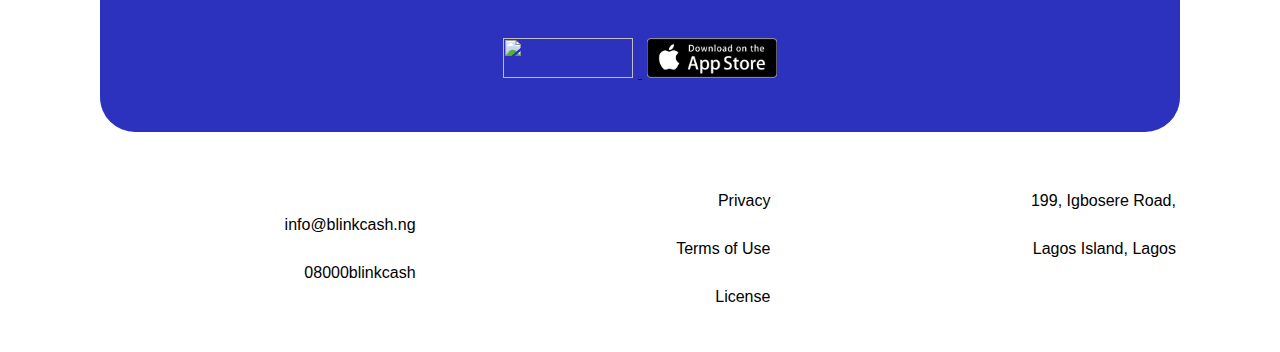
==== commit 74ea9160: "mobile responsiveness added" ====
--- a/index.html
+++ b/index.html
@@ -1,5 +1,4 @@
 <!DOCTYPE html>
-
 
 <html lang="en">
 <head>
--- a/style.css
+++ b/style.css
@@ -5,8 +5,6 @@
 /* Lightblue #C9C9F7 */
 /* Blue #2C32BE */
 /* Skyblue #00A3FF */
-
-Method chaining refers to successively applying multiple methods to the same jQuery object.
 
 * {
     margin: 0;
